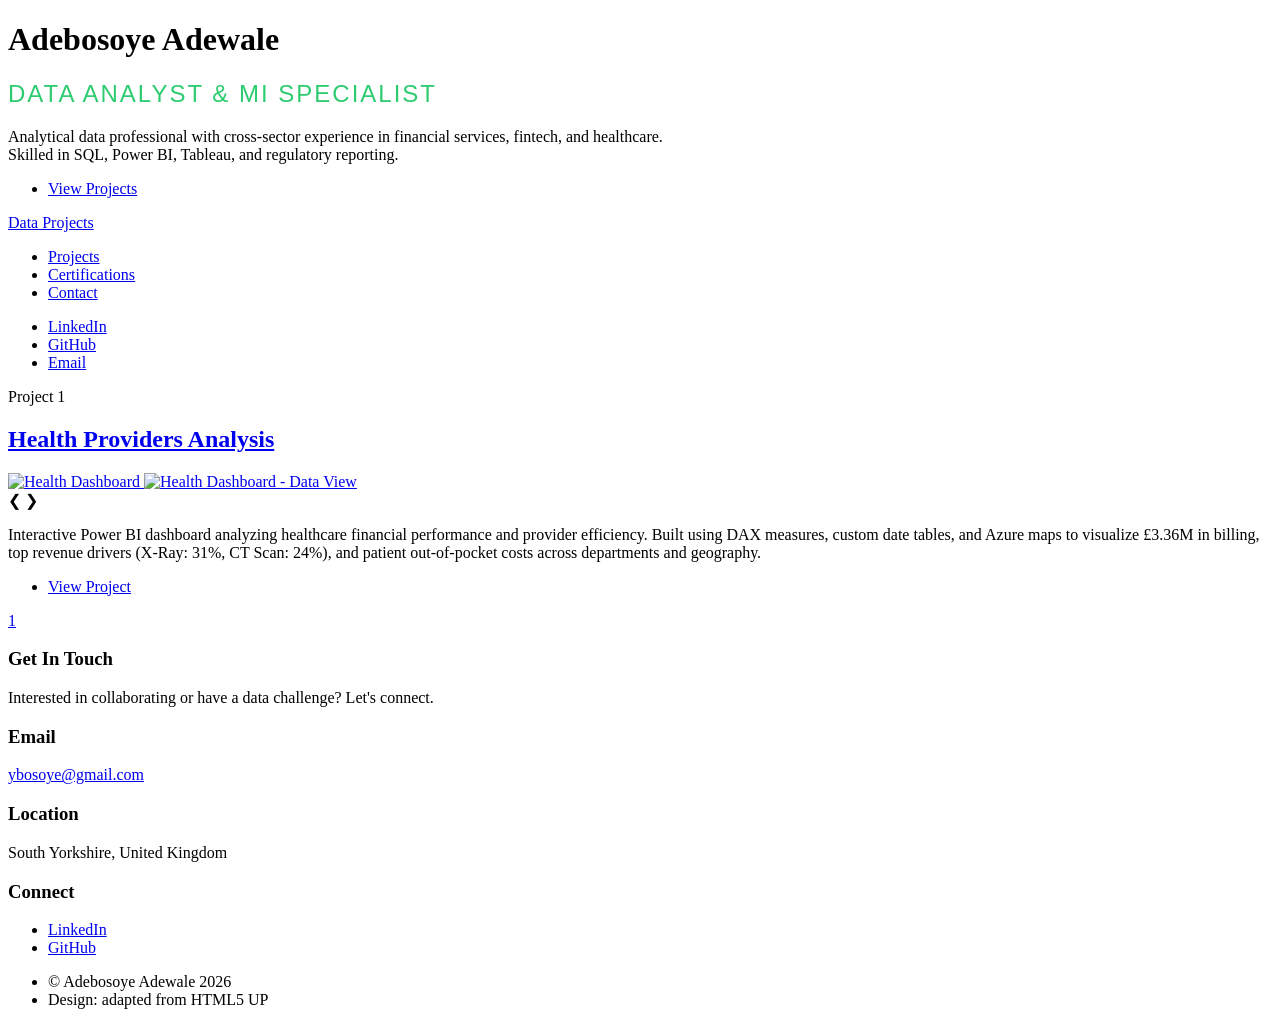
==== index.html @ 03e0f0ed "Update index.html" ====
<!DOCTYPE HTML>
<html lang="en">
<head>
    <title>Adebosoye Adewale | Data Analyst</title>
    <meta charset="utf-8" />
    <meta name="viewport" content="width=device-width, initial-scale=1, user-scalable=no" />
    <meta name="description" content="Data Analyst and MI Specialist portfolio" />
    <link rel="stylesheet" href="assets/css/main.css" />
    <noscript><link rel="stylesheet" href="assets/css/noscript.css" /></noscript>
    <link rel="icon" type="image/x-icon" href="images/favicon.ico">
</head>
<body class="is-preload">

    <!-- Wrapper -->
    <div id="wrapper" class="fade-in">

        <!-- Intro -->
        <div id="intro">
            <h1>Adebosoye Adewale</h1>
            <h2 style="font-family: 'Segoe UI', sans-serif; font-weight: 300; letter-spacing: 2px; color: #2ecc71; margin-top: 5px;">DATA ANALYST & MI SPECIALIST</h2>
            <p>Analytical data professional with cross-sector experience in financial services, fintech, and healthcare.<br> Skilled in SQL, Power BI, Tableau, and regulatory reporting.</p>
            <ul class="actions">
                <li><a href="#header" class="button icon solid solo fa-arrow-down scrolly">View Projects</a></li>
            </ul>
        </div>

        <!-- Header -->
        <header id="header">
            <a href="index.html" class="logo">Data Projects</a>
        </header>

        <!-- Nav -->
        <nav id="nav">
            <ul class="links">
                <li class="active"><a href="index.html">Projects</a></li>
                <li><a href="certifications.html">Certifications</a></li>
                <li><a href="contact.html">Contact</a></li>
            </ul>
            <ul class="icons">
                <li><a href="http://www.linkedin.com/in/adebosoye-adewale-372aa31b0" class="icon brands fa-linkedin"><span class="label">LinkedIn</span></a></li>
                <li><a href="https://github.com/Oluwaloniboss" class="icon brands fa-github"><span class="label">GitHub</span></a></li>
                <li><a href="mailto:ybosoye@gmail.com" class="icon solid fa-envelope"><span class="label">Email</span></a></li>
            </ul>
        </nav>

        <!-- Main -->
        <div id="main">

           
            <!-- Posts -->
            <section class="posts">
                <article>
                    <header>
                        <span class="date">Project 1</span>
                        <h2><a href="https://github.com/DevPepperspray/Health-Providers-Analysis/tree/main/Health%20Data%20Project">Health Providers Analysis</a></h2>
                    </header>
                    
                    <!-- Clickable carousel wrapper -->
                    <a href="https://github.com/DevPepperspray/Health-Providers-Analysis/tree/main/Health%20Data%20Project" class="image fit" style="display: block;">
                        <div class="carousel">
                            <div class="carousel-images">
                                <img src="https://github.com/Oluwaloniboss/Health-Providers-Data-Analysis/blob/main/Health%20Data%20Project/Images/Health%20Provider%20Dashboard.jpg?raw=true" alt="Health Dashboard" />
                                <img src="https://github.com/Oluwaloniboss/Health-Providers-Data-Analysis/blob/main/Health%20Data%20Project/Images/Date.jpg?raw=true" alt="Health Dashboard - Data View" />
                            </div>
                            <a class="carousel-prev" onclick="event.preventDefault(); event.stopPropagation();">&#10094;</a>
                            <a class="carousel-next" onclick="event.preventDefault(); event.stopPropagation();">&#10095;</a>
                        </div>
                    </a>
                    
                    <p>Interactive Power BI dashboard analyzing healthcare financial performance and provider efficiency. Built using DAX measures, custom date tables, and Azure maps to visualize £3.36M in billing, top revenue drivers (X‑Ray: 31%, CT Scan: 24%), and patient out-of-pocket costs across departments and geography.</p>
                    <ul class="actions special">
                        <li><a href="https://github.com/DevPepperspray/Health-Providers-Analysis/tree/main/Health%20Data%20Project" class="button">View Project</a></li>
                    </ul>
                </article>
                <!-- <article>
                    <header>
                        <span class="date">Project 2</span>
                        <h2><a href="#">DemoDemo</a></h2>
                    </header>
                    <a href="#" class="image fit"><img src="images/placeholder.jpg" alt="" /></a>
                    <p> demo<ul class="actions special">
                        <li><a href="#" class="button">View Project</a></li>
                    </ul>
                </article>
                <article>
                    <header>
                        <span class="date">Project 3</span>
                        <h2><a href="#">demo</a></h2>
                    </header>
                    <a href="#" class="image fit"><img src="images/placeholder.jpg" alt="" /></a>
                    <p>demo<ul class="actions special">
                        <li><a href="#" class="button">View Project</a></li>
                    </ul>
                </article> -->
            </section>

            <!-- Footer -->
            <footer>
                <div class="pagination">
                    <a href="#" class="page active">1</a>
                </div>
            </footer>

        </div>

        <!-- Footer -->
        <footer id="footer">
            <section>
                <h3>Get In Touch</h3>
                <p>Interested in collaborating or have a data challenge? Let's connect.</p>
            </section>
            <section class="split contact">
                <section>
                    <h3>Email</h3>
                    <p><a href="mailto:ybosoye@gmail.com">ybosoye@gmail.com</a></p>
                </section>
                <section>
                    <h3>Location</h3>
                    <p>South Yorkshire, United Kingdom</p>
                </section>
                <section>
                    <h3>Connect</h3>
                    <ul class="icons alt">
                        <li><a href="http://www.linkedin.com/in/adebosoye-adewale-372aa31b0" class="icon brands alt fa-linkedin"><span class="label">LinkedIn</span></a></li>
                        <li><a href="https://github.com/Oluwaloniboss" class="icon brands alt fa-github"><span class="label">GitHub</span></a></li>
                    </ul>
                </section>
            </section>
        </footer>

        <!-- Copyright -->
        <div id="copyright">
            <ul><li>&copy; Adebosoye Adewale 2026</li><li>Design: adapted from HTML5 UP</li></ul>
        </div>

    </div>

    <!-- Scripts -->
    <script src="assets/js/jquery.min.js"></script>
    <script src="assets/js/jquery.scrollex.min.js"></script>
    <script src="assets/js/jquery.scrolly.min.js"></script>
    <script src="assets/js/browser.min.js"></script>
    <script src="assets/js/breakpoints.min.js"></script>
    <script src="assets/js/util.js"></script>
    <script src="assets/js/main.js"></script>

</body>
</html>
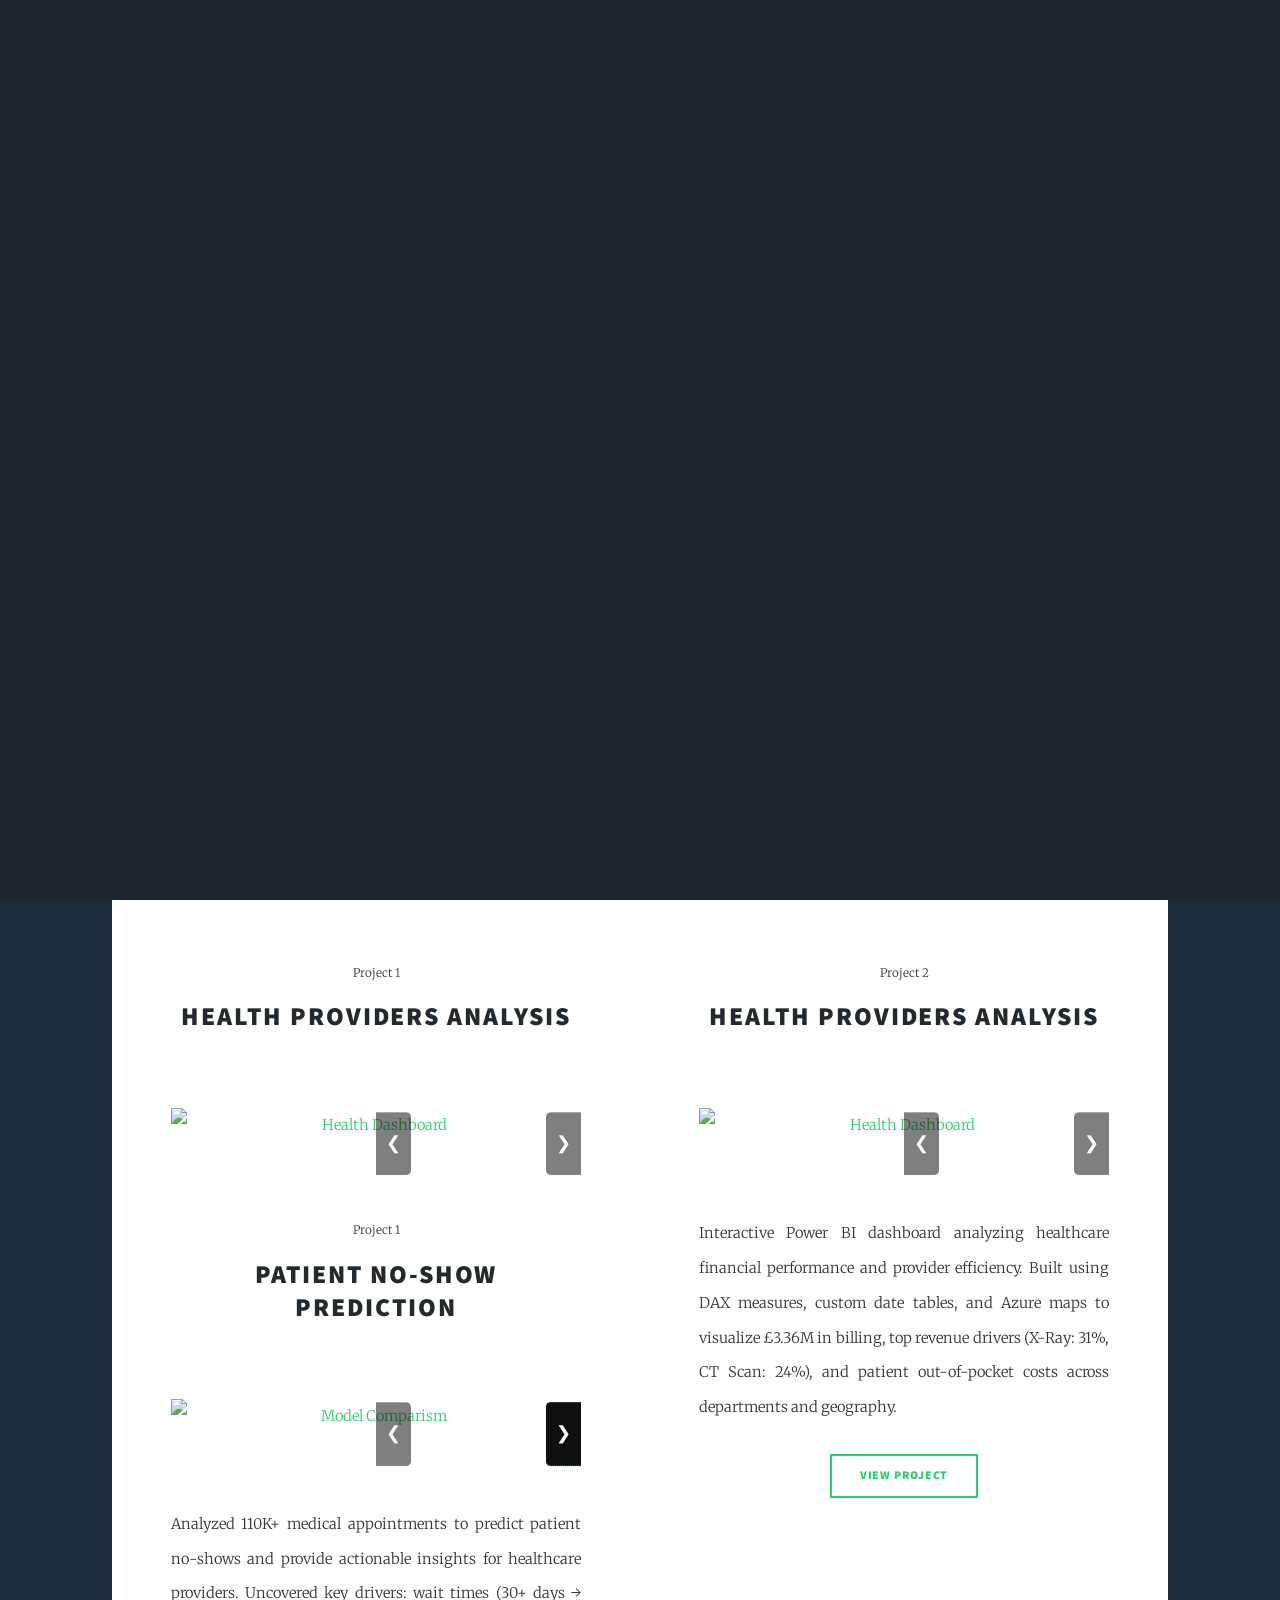
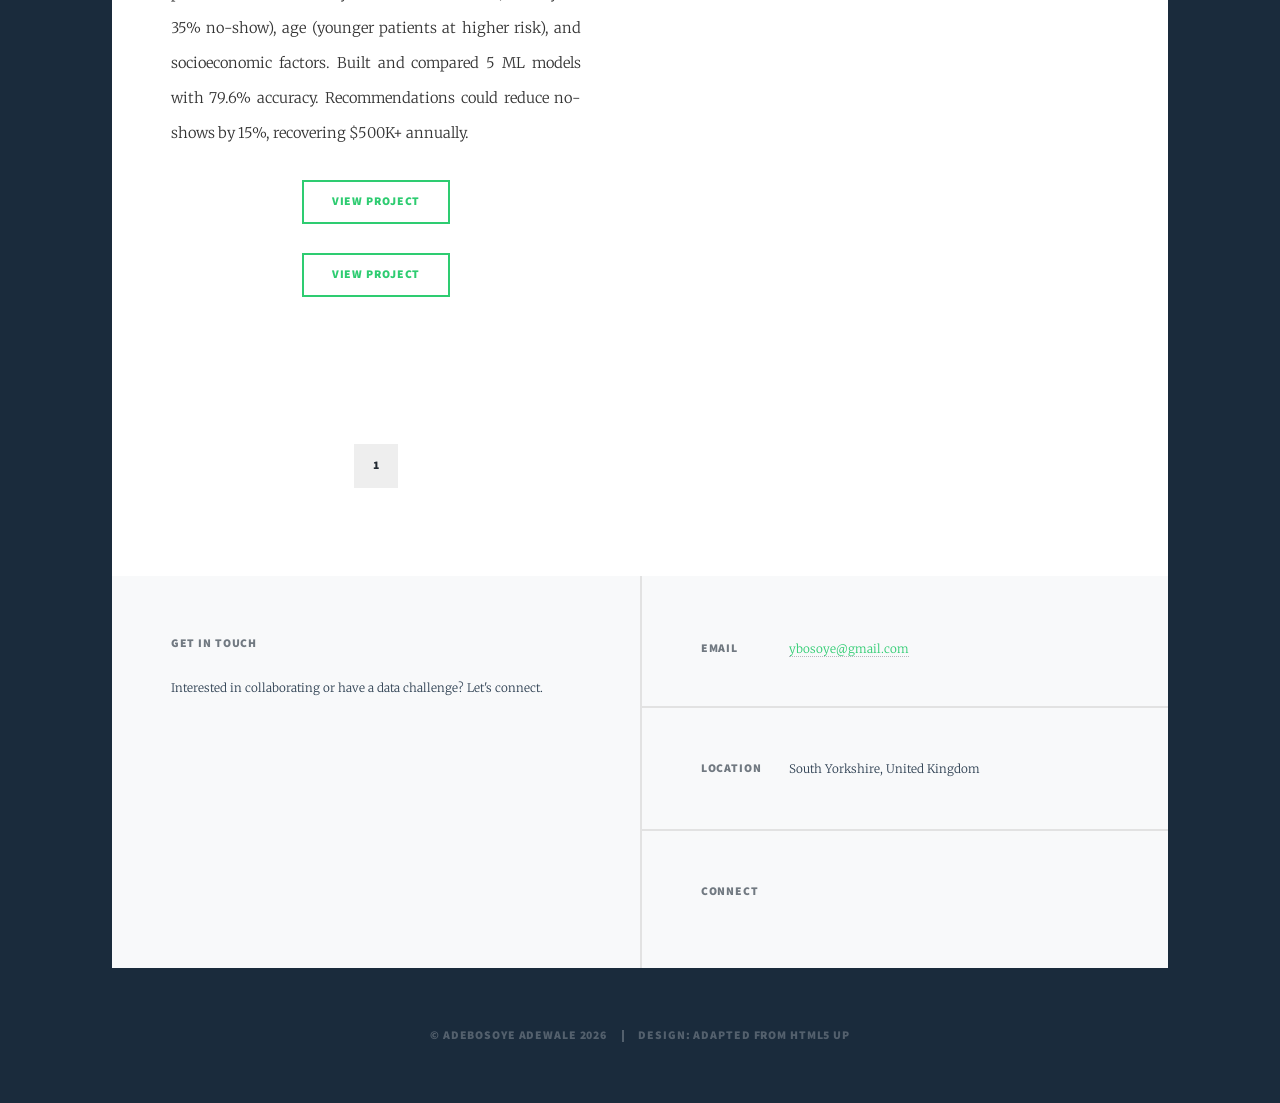
==== commit d3c2b0b1: "Update index.html" ====
--- a/index.html
+++ b/index.html
@@ -48,7 +48,7 @@
 
            
             <!-- Posts -->
-            <section class="posts">
+             <section class="posts">
                 <article>
                     <header>
                         <span class="date">Project 1</span>
@@ -59,17 +59,73 @@
                     <a href="https://github.com/DevPepperspray/Health-Providers-Analysis/tree/main/Health%20Data%20Project" class="image fit" style="display: block;">
                         <div class="carousel">
                             <div class="carousel-images">
-                                <img src="https://github.com/Oluwaloniboss/Health-Providers-Data-Analysis/blob/main/Health%20Data%20Project/Images/Health%20Provider%20Dashboard.jpg?raw=true" alt="Health Dashboard" />
-                                <img src="https://github.com/Oluwaloniboss/Health-Providers-Data-Analysis/blob/main/Health%20Data%20Project/Images/Date.jpg?raw=true" alt="Health Dashboard - Data View" />
+                                <img src="https://github.com/Oluwaloniboss/Oluwaloniboss.github.io/blob/main/Health%20Provider%20Dashboard.jpg?raw=true" alt="Health Dashboard" />
+                                <img src="https://github.com/Oluwaloniboss/Oluwaloniboss.github.io/blob/main/Date.jpg?raw=true" alt="Health Dashboard - Data View" />
                             </div>
                             <a class="carousel-prev" onclick="event.preventDefault(); event.stopPropagation();">&#10094;</a>
                             <a class="carousel-next" onclick="event.preventDefault(); event.stopPropagation();">&#10095;</a>
                         </div>
                     </a>
                     
+                    <p> <section class="posts">
+                <article>
+                    <header>
+                        <span class="date">Project 1</span>
+                        <h2><a href="https://github.com/Oluwaloniboss/Patient-No-Show-Prediction">Patient No-Show Prediction</a></h2>
+                    </header>
+                    
+                    <!-- Clickable carousel wrapper -->
+                    <a href="https://github.com/Oluwaloniboss/Patient-No-Show-Prediction" class="image fit" style="display: block;">
+                        <div class="carousel">
+                            <div class="carousel-images">
+                                <img src="https://github.com/Oluwaloniboss/Patient-No-Show-Prediction/blob/main/Images/Model%20Comparism.jpg?raw=true" alt="Model Comparism" />
+                                <img src="https://github.com/Oluwaloniboss/Patient-No-Show-Prediction/blob/main/Images/Grid.jpg?raw=true" alt="Exploratory Analysis" />
+                                <img src="https://github.com/Oluwaloniboss/Patient-No-Show-Prediction/blob/main/Images/Matrix.png?raw=true" alt="Heat Map Chart" />
+                                <img src="https://github.com/Oluwaloniboss/Patient-No-Show-Prediction/blob/main/Images/code.jpg?raw=true" alt="Python Code" />
+                                <img src="https://github.com/Oluwaloniboss/Patient-No-Show-Prediction/blob/main/Images/neighbourhood.png?raw=true" alt="Visualization" />
+                            </div>
+                            <a class="carousel-prev" onclick="event.preventDefault(); event.stopPropagation();">&#10094;</a>
+                            <a class="carousel-next" onclick="event.preventDefault(); event.stopPropagation();">&#10095;</a>
+                            <a class="carousel-next" onclick="event.preventDefault(); event.stopPropagation();">&#10095;</a>
+                            <a class="carousel-next" onclick="event.preventDefault(); event.stopPropagation();">&#10095;</a>
+                            <a class="carousel-next" onclick="event.preventDefault(); event.stopPropagation();">&#10095;</a>
+                            
+                        </div>
+                    </a>
+                    
+                    <p>Analyzed 110K+ medical appointments to predict patient no-shows and provide actionable insights for healthcare providers. Uncovered key drivers: wait times (30+ days → 35% no-show), age (younger patients at higher risk), and socioeconomic factors. Built and compared 5 ML models with 79.6% accuracy. Recommendations could reduce no-shows by 15%, recovering $500K+ annually.</p>
+                    <ul class="actions special">
+                        <li><a href="https://github.com/Oluwaloniboss/Patient-No-Show-Prediction/tree/main" class="button">View Project</a></li>
+                    </ul>
+                </article>
+                </p>
+                    <ul class="actions special">
+                        <li><a href="https://github.com/Oluwaloniboss/Patient-No-Show-Prediction/tree/main" class="button">View Project</a></li>
+                    </ul>
+                </article>
+                
+            <section class="posts">
+                <article>
+                    <header>
+                        <span class="date">Project 2</span>
+                        <h2><a href="">Health Providers Analysis</a></h2>
+                    </header>
+                    
+                    <!-- Clickable carousel wrapper -->
+                    <a href="https://github.com/Oluwaloniboss/Health-Providers-Data-Analysis" class="image fit" style="display: block;">
+                        <div class="carousel">
+                            <div class="carousel-images">
+                                <img src="https://github.com/Oluwaloniboss/Oluwaloniboss.github.io/blob/main/Health%20Provider%20Dashboard.jpg?raw=true" alt="Health Dashboard" />
+                                <img src="https://github.com/Oluwaloniboss/Oluwaloniboss.github.io/blob/main/Date.jpg?raw=true" alt="Health Dashboard - Data View" />
+                            </div>
+                            <a class="carousel-prev" onclick="event.preventDefault(); event.stopPropagation();">&#10094;</a>
+                            <a class="carousel-next" onclick="event.preventDefault(); event.stopPropagation();">&#10095;</a>
+                        </div>
+                    </a>
+                    
                     <p>Interactive Power BI dashboard analyzing healthcare financial performance and provider efficiency. Built using DAX measures, custom date tables, and Azure maps to visualize £3.36M in billing, top revenue drivers (X‑Ray: 31%, CT Scan: 24%), and patient out-of-pocket costs across departments and geography.</p>
                     <ul class="actions special">
-                        <li><a href="https://github.com/DevPepperspray/Health-Providers-Analysis/tree/main/Health%20Data%20Project" class="button">View Project</a></li>
+                        <li><a href="" class="button">View Project</a></li>
                     </ul>
                 </article>
                 <!-- <article>
--- a/assets/css/main.css
+++ b/assets/css/main.css
@@ -0,0 +1,4816 @@
+@import url(fontawesome-all.min.css);
+@import url("https://fonts.googleapis.com/css?family=Merriweather:300,700,300italic,700italic|Source+Sans+Pro:900");
+
+/*
+	Massively by HTML5 UP
+	html5up.net | @ajlkn
+	Free for personal and commercial use under the CCA 3.0 license (html5up.net/license)
+*/
+
+html, body, div, span, applet, object,
+iframe, h1, h2, h3, h4, h5, h6, p, blockquote,
+pre, a, abbr, acronym, address, big, cite,
+code, del, dfn, em, img, ins, kbd, q, s, samp,
+small, strike, strong, sub, sup, tt, var, b,
+u, i, center, dl, dt, dd, ol, ul, li, fieldset,
+form, label, legend, table, caption, tbody,
+tfoot, thead, tr, th, td, article, aside,
+canvas, details, embed, figure, figcaption,
+footer, header, hgroup, menu, nav, output, ruby,
+section, summary, time, mark, audio, video {
+	margin: 0;
+	padding: 0;
+	border: 0;
+	font-size: 100%;
+	font: inherit;
+	vertical-align: baseline;}
+
+article, aside, details, figcaption, figure,
+footer, header, hgroup, menu, nav, section {
+	display: block;}
+
+body {
+	line-height: 1;
+}
+
+ol, ul {
+	list-style: none;
+}
+
+blockquote, q {
+	quotes: none;
+}
+
+	blockquote:before, blockquote:after, q:before, q:after {
+		content: '';
+		content: none;
+	}
+
+table {
+	border-collapse: collapse;
+	border-spacing: 0;
+}
+
+body {
+	-webkit-text-size-adjust: none;
+}
+
+mark {
+	background-color: transparent;
+	color: inherit;
+}
+
+input::-moz-focus-inner {
+	border: 0;
+	padding: 0;
+}
+
+input, select, textarea {
+	-moz-appearance: none;
+	-webkit-appearance: none;
+	-ms-appearance: none;
+	appearance: none;
+}
+
+/* Basic */
+
+	@-ms-viewport {
+		width: device-width;
+	}
+
+	body {
+		-ms-overflow-style: scrollbar;
+	}
+
+	@media screen and (max-width: 480px) {
+
+		html, body {
+			min-width: 320px;
+		}
+
+	}
+
+	html {
+		box-sizing: border-box;
+	}
+
+	*, *:before, *:after {
+		box-sizing: inherit;
+	}
+
+	body {
+		background-color: #1e252d;
+	}
+
+		body.is-preload *, body.is-preload *:before, body.is-preload *:after {
+			-moz-animation: none !important;
+			-webkit-animation: none !important;
+			-ms-animation: none !important;
+			animation: none !important;
+			-moz-transition: none !important;
+			-webkit-transition: none !important;
+			-ms-transition: none !important;
+			transition: none !important;
+		}
+
+/* Type */
+
+	html {
+		font-size: 16pt;
+	}
+
+		@media screen and (max-width: 1680px) {
+
+			html {
+				font-size: 12pt;
+			}
+
+		}
+
+		@media screen and (max-width: 1280px) {
+
+			html {
+				font-size: 11pt;
+			}
+
+		}
+
+		@media screen and (max-width: 360px) {
+
+			html {
+				font-size: 10pt;
+			}
+
+		}
+
+	body {
+		color: #212931;
+	}
+
+	body, input, select, textarea {
+		font-family: "Merriweather", Georgia, serif;
+		font-weight: 300;
+		font-size: 1rem;
+		line-height: 2.375;
+	}
+
+	a {
+		-moz-transition: color 0.2s ease-in-out, background-color 0.2s ease-in-out, border-color 0.2s ease-in-out, box-shadow 0.2s ease-in-out;
+		-webkit-transition: color 0.2s ease-in-out, background-color 0.2s ease-in-out, border-color 0.2s ease-in-out, box-shadow 0.2s ease-in-out;
+		-ms-transition: color 0.2s ease-in-out, background-color 0.2s ease-in-out, border-color 0.2s ease-in-out, box-shadow 0.2s ease-in-out;
+		transition: color 0.2s ease-in-out, background-color 0.2s ease-in-out, border-color 0.2s ease-in-out, box-shadow 0.2s ease-in-out;
+		border-bottom: dotted 1px;
+		text-decoration: none;
+	}
+
+		a:hover {
+			border-bottom-color: transparent;
+		}
+
+	strong, b {
+		font-weight: 600;
+	}
+
+	em, i {
+		font-style: italic;
+	}
+
+	p {
+		text-align: justify;
+		margin: 0 0 2rem 0;
+	}
+
+	h1, h2, h3, h4, h5, h6 {
+		font-family: "Source Sans Pro", Helvetica, sans-serif;
+		font-weight: 900;
+		line-height: 1.5;
+		letter-spacing: 0.075em;
+		text-transform: uppercase;
+		margin: 0 0 1rem 0;
+	}
+
+		h1 a, h2 a, h3 a, h4 a, h5 a, h6 a {
+			border-bottom: 0;
+			color: inherit;
+			text-decoration: none;
+		}
+
+	h1 {
+		font-size: 4rem;
+		line-height: 1.1;
+		margin: 0 0 2rem 0;
+	}
+
+	h2 {
+		font-size: 1.75rem;
+		line-height: 1.3;
+		margin: 0 0 1.5rem 0;
+	}
+
+	h3 {
+		font-size: 1.25rem;
+		margin: 0 0 1.5rem 0;
+	}
+
+	h4 {
+		font-size: 1rem;
+	}
+
+	h5 {
+		font-size: 0.9rem;
+	}
+
+	h6 {
+		font-size: 0.8rem;
+	}
+
+	sub {
+		font-size: 0.8rem;
+		position: relative;
+		top: 0.5rem;
+	}
+
+	sup {
+		font-size: 0.8rem;
+		position: relative;
+		top: -0.5rem;
+	}
+
+	blockquote {
+		border-left: solid 4px;
+		font-style: italic;
+		margin: 0 0 2rem 0;
+		padding: 0.5rem 0 0.5rem 2rem;
+	}
+
+	code {
+		border: solid 2px;
+		font-family: "Courier New", monospace;
+		font-size: 0.9rem;
+		margin: 0 0.25rem;
+		padding: 0.25rem 0.65rem;
+	}
+
+	pre {
+		-webkit-overflow-scrolling: touch;
+		font-family: "Courier New", monospace;
+		font-size: 0.9rem;
+		margin: 0 0 2rem 0;
+	}
+
+		pre code {
+			display: block;
+			line-height: 1.75;
+			padding: 1rem 1.5rem;
+			overflow-x: auto;
+		}
+
+	hr {
+		border: 0;
+		border-bottom: solid 2px;
+		margin: 3rem 0;
+	}
+
+		hr.major {
+			margin: 5rem 0;
+		}
+
+	.align-left {
+		text-align: left;
+	}
+
+	.align-center {
+		text-align: center;
+	}
+
+	.align-right {
+		text-align: right;
+	}
+
+	input, select, textarea {
+		color: #212931;
+	}
+
+	a {
+		color: #212931;
+		border-bottom-color: rgba(33, 41, 49, 0.5);
+	}
+
+		a:hover {
+			border-bottom-color: transparent;
+			color: #18bfef !important;
+		}
+
+	strong, b {
+		color: #212931;
+	}
+
+	h1, h2, h3, h4, h5, h6 {
+		color: #212931;
+	}
+
+	blockquote {
+		border-left-color: #eeeeee;
+	}
+
+	code {
+		background: rgba(220, 220, 220, 0.25);
+		border-color: #eeeeee;
+	}
+
+	hr {
+		border-bottom-color: #eeeeee;
+	}
+
+/* Row */
+
+	.row {
+		display: flex;
+		flex-wrap: wrap;
+		box-sizing: border-box;
+		align-items: stretch;
+	}
+
+		.row > * {
+			box-sizing: border-box;
+		}
+
+		.row.gtr-uniform > * > :last-child {
+			margin-bottom: 0;
+		}
+
+		.row.aln-left {
+			justify-content: flex-start;
+		}
+
+		.row.aln-center {
+			justify-content: center;
+		}
+
+		.row.aln-right {
+			justify-content: flex-end;
+		}
+
+		.row.aln-top {
+			align-items: flex-start;
+		}
+
+		.row.aln-middle {
+			align-items: center;
+		}
+
+		.row.aln-bottom {
+			align-items: flex-end;
+		}
+
+		.row > .imp {
+			order: -1;
+		}
+
+		.row > .col-1 {
+			width: 8.33333%;
+		}
+
+		.row > .off-1 {
+			margin-left: 8.33333%;
+		}
+
+		.row > .col-2 {
+			width: 16.66667%;
+		}
+
+		.row > .off-2 {
+			margin-left: 16.66667%;
+		}
+
+		.row > .col-3 {
+			width: 25%;
+		}
+
+		.row > .off-3 {
+			margin-left: 25%;
+		}
+
+		.row > .col-4 {
+			width: 33.33333%;
+		}
+
+		.row > .off-4 {
+			margin-left: 33.33333%;
+		}
+
+		.row > .col-5 {
+			width: 41.66667%;
+		}
+
+		.row > .off-5 {
+			margin-left: 41.66667%;
+		}
+
+		.row > .col-6 {
+			width: 50%;
+		}
+
+		.row > .off-6 {
+			margin-left: 50%;
+		}
+
+		.row > .col-7 {
+			width: 58.33333%;
+		}
+
+		.row > .off-7 {
+			margin-left: 58.33333%;
+		}
+
+		.row > .col-8 {
+			width: 66.66667%;
+		}
+
+		.row > .off-8 {
+			margin-left: 66.66667%;
+		}
+
+		.row > .col-9 {
+			width: 75%;
+		}
+
+		.row > .off-9 {
+			margin-left: 75%;
+		}
+
+		.row > .col-10 {
+			width: 83.33333%;
+		}
+
+		.row > .off-10 {
+			margin-left: 83.33333%;
+		}
+
+		.row > .col-11 {
+			width: 91.66667%;
+		}
+
+		.row > .off-11 {
+			margin-left: 91.66667%;
+		}
+
+		.row > .col-12 {
+			width: 100%;
+		}
+
+		.row > .off-12 {
+			margin-left: 100%;
+		}
+
+		.row.gtr-0 {
+			margin-top: 0;
+			margin-left: 0rem;
+		}
+
+			.row.gtr-0 > * {
+				padding: 0 0 0 0rem;
+			}
+
+			.row.gtr-0.gtr-uniform {
+				margin-top: 0rem;
+			}
+
+				.row.gtr-0.gtr-uniform > * {
+					padding-top: 0rem;
+				}
+
+		.row.gtr-25 {
+			margin-top: 0;
+			margin-left: -0.375rem;
+		}
+
+			.row.gtr-25 > * {
+				padding: 0 0 0 0.375rem;
+			}
+
+			.row.gtr-25.gtr-uniform {
+				margin-top: -0.375rem;
+			}
+
+				.row.gtr-25.gtr-uniform > * {
+					padding-top: 0.375rem;
+				}
+
+		.row.gtr-50 {
+			margin-top: 0;
+			margin-left: -0.75rem;
+		}
+
+			.row.gtr-50 > * {
+				padding: 0 0 0 0.75rem;
+			}
+
+			.row.gtr-50.gtr-uniform {
+				margin-top: -0.75rem;
+			}
+
+				.row.gtr-50.gtr-uniform > * {
+					padding-top: 0.75rem;
+				}
+
+		.row {
+			margin-top: 0;
+			margin-left: -1.5rem;
+		}
+
+			.row > * {
+				padding: 0 0 0 1.5rem;
+			}
+
+			.row.gtr-uniform {
+				margin-top: -1.5rem;
+			}
+
+				.row.gtr-uniform > * {
+					padding-top: 1.5rem;
+				}
+
+		.row.gtr-150 {
+			margin-top: 0;
+			margin-left: -2.25rem;
+		}
+
+			.row.gtr-150 > * {
+				padding: 0 0 0 2.25rem;
+			}
+
+			.row.gtr-150.gtr-uniform {
+				margin-top: -2.25rem;
+			}
+
+				.row.gtr-150.gtr-uniform > * {
+					padding-top: 2.25rem;
+				}
+
+		.row.gtr-200 {
+			margin-top: 0;
+			margin-left: -3rem;
+		}
+
+			.row.gtr-200 > * {
+				padding: 0 0 0 3rem;
+			}
+
+			.row.gtr-200.gtr-uniform {
+				margin-top: -3rem;
+			}
+
+				.row.gtr-200.gtr-uniform > * {
+					padding-top: 3rem;
+				}
+
+		@media screen and (max-width: 1680px) {
+
+			.row {
+				display: flex;
+				flex-wrap: wrap;
+				box-sizing: border-box;
+				align-items: stretch;
+			}
+
+				.row > * {
+					box-sizing: border-box;
+				}
+
+				.row.gtr-uniform > * > :last-child {
+					margin-bottom: 0;
+				}
+
+				.row.aln-left {
+					justify-content: flex-start;
+				}
+
+				.row.aln-center {
+					justify-content: center;
+				}
+
+				.row.aln-right {
+					justify-content: flex-end;
+				}
+
+				.row.aln-top {
+					align-items: flex-start;
+				}
+
+				.row.aln-middle {
+					align-items: center;
+				}
+
+				.row.aln-bottom {
+					align-items: flex-end;
+				}
+
+				.row > .imp-xlarge {
+					order: -1;
+				}
+
+				.row > .col-1-xlarge {
+					width: 8.33333%;
+				}
+
+				.row > .off-1-xlarge {
+					margin-left: 8.33333%;
+				}
+
+				.row > .col-2-xlarge {
+					width: 16.66667%;
+				}
+
+				.row > .off-2-xlarge {
+					margin-left: 16.66667%;
+				}
+
+				.row > .col-3-xlarge {
+					width: 25%;
+				}
+
+				.row > .off-3-xlarge {
+					margin-left: 25%;
+				}
+
+				.row > .col-4-xlarge {
+					width: 33.33333%;
+				}
+
+				.row > .off-4-xlarge {
+					margin-left: 33.33333%;
+				}
+
+				.row > .col-5-xlarge {
+					width: 41.66667%;
+				}
+
+				.row > .off-5-xlarge {
+					margin-left: 41.66667%;
+				}
+
+				.row > .col-6-xlarge {
+					width: 50%;
+				}
+
+				.row > .off-6-xlarge {
+					margin-left: 50%;
+				}
+
+				.row > .col-7-xlarge {
+					width: 58.33333%;
+				}
+
+				.row > .off-7-xlarge {
+					margin-left: 58.33333%;
+				}
+
+				.row > .col-8-xlarge {
+					width: 66.66667%;
+				}
+
+				.row > .off-8-xlarge {
+					margin-left: 66.66667%;
+				}
+
+				.row > .col-9-xlarge {
+					width: 75%;
+				}
+
+				.row > .off-9-xlarge {
+					margin-left: 75%;
+				}
+
+				.row > .col-10-xlarge {
+					width: 83.33333%;
+				}
+
+				.row > .off-10-xlarge {
+					margin-left: 83.33333%;
+				}
+
+				.row > .col-11-xlarge {
+					width: 91.66667%;
+				}
+
+				.row > .off-11-xlarge {
+					margin-left: 91.66667%;
+				}
+
+				.row > .col-12-xlarge {
+					width: 100%;
+				}
+
+				.row > .off-12-xlarge {
+					margin-left: 100%;
+				}
+
+				.row.gtr-0 {
+					margin-top: 0;
+					margin-left: 0rem;
+				}
+
+					.row.gtr-0 > * {
+						padding: 0 0 0 0rem;
+					}
+
+					.row.gtr-0.gtr-uniform {
+						margin-top: 0rem;
+					}
+
+						.row.gtr-0.gtr-uniform > * {
+							padding-top: 0rem;
+						}
+
+				.row.gtr-25 {
+					margin-top: 0;
+					margin-left: -0.375rem;
+				}
+
+					.row.gtr-25 > * {
+						padding: 0 0 0 0.375rem;
+					}
+
+					.row.gtr-25.gtr-uniform {
+						margin-top: -0.375rem;
+					}
+
+						.row.gtr-25.gtr-uniform > * {
+							padding-top: 0.375rem;
+						}
+
+				.row.gtr-50 {
+					margin-top: 0;
+					margin-left: -0.75rem;
+				}
+
+					.row.gtr-50 > * {
+						padding: 0 0 0 0.75rem;
+					}
+
+					.row.gtr-50.gtr-uniform {
+						margin-top: -0.75rem;
+					}
+
+						.row.gtr-50.gtr-uniform > * {
+							padding-top: 0.75rem;
+						}
+
+				.row {
+					margin-top: 0;
+					margin-left: -1.5rem;
+				}
+
+					.row > * {
+						padding: 0 0 0 1.5rem;
+					}
+
+					.row.gtr-uniform {
+						margin-top: -1.5rem;
+					}
+
+						.row.gtr-uniform > * {
+							padding-top: 1.5rem;
+						}
+
+				.row.gtr-150 {
+					margin-top: 0;
+					margin-left: -2.25rem;
+				}
+
+					.row.gtr-150 > * {
+						padding: 0 0 0 2.25rem;
+					}
+
+					.row.gtr-150.gtr-uniform {
+						margin-top: -2.25rem;
+					}
+
+						.row.gtr-150.gtr-uniform > * {
+							padding-top: 2.25rem;
+						}
+
+				.row.gtr-200 {
+					margin-top: 0;
+					margin-left: -3rem;
+				}
+
+					.row.gtr-200 > * {
+						padding: 0 0 0 3rem;
+					}
+
+					.row.gtr-200.gtr-uniform {
+						margin-top: -3rem;
+					}
+
+						.row.gtr-200.gtr-uniform > * {
+							padding-top: 3rem;
+						}
+
+		}
+
+		@media screen and (max-width: 1280px) {
+
+			.row {
+				display: flex;
+				flex-wrap: wrap;
+				box-sizing: border-box;
+				align-items: stretch;
+			}
+
+				.row > * {
+					box-sizing: border-box;
+				}
+
+				.row.gtr-uniform > * > :last-child {
+					margin-bottom: 0;
+				}
+
+				.row.aln-left {
+					justify-content: flex-start;
+				}
+
+				.row.aln-center {
+					justify-content: center;
+				}
+
+				.row.aln-right {
+					justify-content: flex-end;
+				}
+
+				.row.aln-top {
+					align-items: flex-start;
+				}
+
+				.row.aln-middle {
+					align-items: center;
+				}
+
+				.row.aln-bottom {
+					align-items: flex-end;
+				}
+
+				.row > .imp-large {
+					order: -1;
+				}
+
+				.row > .col-1-large {
+					width: 8.33333%;
+				}
+
+				.row > .off-1-large {
+					margin-left: 8.33333%;
+				}
+
+				.row > .col-2-large {
+					width: 16.66667%;
+				}
+
+				.row > .off-2-large {
+					margin-left: 16.66667%;
+				}
+
+				.row > .col-3-large {
+					width: 25%;
+				}
+
+				.row > .off-3-large {
+					margin-left: 25%;
+				}
+
+				.row > .col-4-large {
+					width: 33.33333%;
+				}
+
+				.row > .off-4-large {
+					margin-left: 33.33333%;
+				}
+
+				.row > .col-5-large {
+					width: 41.66667%;
+				}
+
+				.row > .off-5-large {
+					margin-left: 41.66667%;
+				}
+
+				.row > .col-6-large {
+					width: 50%;
+				}
+
+				.row > .off-6-large {
+					margin-left: 50%;
+				}
+
+				.row > .col-7-large {
+					width: 58.33333%;
+				}
+
+				.row > .off-7-large {
+					margin-left: 58.33333%;
+				}
+
+				.row > .col-8-large {
+					width: 66.66667%;
+				}
+
+				.row > .off-8-large {
+					margin-left: 66.66667%;
+				}
+
+				.row > .col-9-large {
+					width: 75%;
+				}
+
+				.row > .off-9-large {
+					margin-left: 75%;
+				}
+
+				.row > .col-10-large {
+					width: 83.33333%;
+				}
+
+				.row > .off-10-large {
+					margin-left: 83.33333%;
+				}
+
+				.row > .col-11-large {
+					width: 91.66667%;
+				}
+
+				.row > .off-11-large {
+					margin-left: 91.66667%;
+				}
+
+				.row > .col-12-large {
+					width: 100%;
+				}
+
+				.row > .off-12-large {
+					margin-left: 100%;
+				}
+
+				.row.gtr-0 {
+					margin-top: 0;
+					margin-left: 0rem;
+				}
+
+					.row.gtr-0 > * {
+						padding: 0 0 0 0rem;
+					}
+
+					.row.gtr-0.gtr-uniform {
+						margin-top: 0rem;
+					}
+
+						.row.gtr-0.gtr-uniform > * {
+							padding-top: 0rem;
+						}
+
+				.row.gtr-25 {
+					margin-top: 0;
+					margin-left: -0.375rem;
+				}
+
+					.row.gtr-25 > * {
+						padding: 0 0 0 0.375rem;
+					}
+
+					.row.gtr-25.gtr-uniform {
+						margin-top: -0.375rem;
+					}
+
+						.row.gtr-25.gtr-uniform > * {
+							padding-top: 0.375rem;
+						}
+
+				.row.gtr-50 {
+					margin-top: 0;
+					margin-left: -0.75rem;
+				}
+
+					.row.gtr-50 > * {
+						padding: 0 0 0 0.75rem;
+					}
+
+					.row.gtr-50.gtr-uniform {
+						margin-top: -0.75rem;
+					}
+
+						.row.gtr-50.gtr-uniform > * {
+							padding-top: 0.75rem;
+						}
+
+				.row {
+					margin-top: 0;
+					margin-left: -1.5rem;
+				}
+
+					.row > * {
+						padding: 0 0 0 1.5rem;
+					}
+
+					.row.gtr-uniform {
+						margin-top: -1.5rem;
+					}
+
+						.row.gtr-uniform > * {
+							padding-top: 1.5rem;
+						}
+
+				.row.gtr-150 {
+					margin-top: 0;
+					margin-left: -2.25rem;
+				}
+
+					.row.gtr-150 > * {
+						padding: 0 0 0 2.25rem;
+					}
+
+					.row.gtr-150.gtr-uniform {
+						margin-top: -2.25rem;
+					}
+
+						.row.gtr-150.gtr-uniform > * {
+							padding-top: 2.25rem;
+						}
+
+				.row.gtr-200 {
+					margin-top: 0;
+					margin-left: -3rem;
+				}
+
+					.row.gtr-200 > * {
+						padding: 0 0 0 3rem;
+					}
+
+					.row.gtr-200.gtr-uniform {
+						margin-top: -3rem;
+					}
+
+						.row.gtr-200.gtr-uniform > * {
+							padding-top: 3rem;
+						}
+
+		}
+
+		@media screen and (max-width: 980px) {
+
+			.row {
+				display: flex;
+				flex-wrap: wrap;
+				box-sizing: border-box;
+				align-items: stretch;
+			}
+
+				.row > * {
+					box-sizing: border-box;
+				}
+
+				.row.gtr-uniform > * > :last-child {
+					margin-bottom: 0;
+				}
+
+				.row.aln-left {
+					justify-content: flex-start;
+				}
+
+				.row.aln-center {
+					justify-content: center;
+				}
+
+				.row.aln-right {
+					justify-content: flex-end;
+				}
+
+				.row.aln-top {
+					align-items: flex-start;
+				}
+
+				.row.aln-middle {
+					align-items: center;
+				}
+
+				.row.aln-bottom {
+					align-items: flex-end;
+				}
+
+				.row > .imp-medium {
+					order: -1;
+				}
+
+				.row > .col-1-medium {
+					width: 8.33333%;
+				}
+
+				.row > .off-1-medium {
+					margin-left: 8.33333%;
+				}
+
+				.row > .col-2-medium {
+					width: 16.66667%;
+				}
+
+				.row > .off-2-medium {
+					margin-left: 16.66667%;
+				}
+
+				.row > .col-3-medium {
+					width: 25%;
+				}
+
+				.row > .off-3-medium {
+					margin-left: 25%;
+				}
+
+				.row > .col-4-medium {
+					width: 33.33333%;
+				}
+
+				.row > .off-4-medium {
+					margin-left: 33.33333%;
+				}
+
+				.row > .col-5-medium {
+					width: 41.66667%;
+				}
+
+				.row > .off-5-medium {
+					margin-left: 41.66667%;
+				}
+
+				.row > .col-6-medium {
+					width: 50%;
+				}
+
+				.row > .off-6-medium {
+					margin-left: 50%;
+				}
+
+				.row > .col-7-medium {
+					width: 58.33333%;
+				}
+
+				.row > .off-7-medium {
+					margin-left: 58.33333%;
+				}
+
+				.row > .col-8-medium {
+					width: 66.66667%;
+				}
+
+				.row > .off-8-medium {
+					margin-left: 66.66667%;
+				}
+
+				.row > .col-9-medium {
+					width: 75%;
+				}
+
+				.row > .off-9-medium {
+					margin-left: 75%;
+				}
+
+				.row > .col-10-medium {
+					width: 83.33333%;
+				}
+
+				.row > .off-10-medium {
+					margin-left: 83.33333%;
+				}
+
+				.row > .col-11-medium {
+					width: 91.66667%;
+				}
+
+				.row > .off-11-medium {
+					margin-left: 91.66667%;
+				}
+
+				.row > .col-12-medium {
+					width: 100%;
+				}
+
+				.row > .off-12-medium {
+					margin-left: 100%;
+				}
+
+				.row.gtr-0 {
+					margin-top: 0;
+					margin-left: 0rem;
+				}
+
+					.row.gtr-0 > * {
+						padding: 0 0 0 0rem;
+					}
+
+					.row.gtr-0.gtr-uniform {
+						margin-top: 0rem;
+					}
+
+						.row.gtr-0.gtr-uniform > * {
+							padding-top: 0rem;
+						}
+
+				.row.gtr-25 {
+					margin-top: 0;
+					margin-left: -0.375rem;
+				}
+
+					.row.gtr-25 > * {
+						padding: 0 0 0 0.375rem;
+					}
+
+					.row.gtr-25.gtr-uniform {
+						margin-top: -0.375rem;
+					}
+
+						.row.gtr-25.gtr-uniform > * {
+							padding-top: 0.375rem;
+						}
+
+				.row.gtr-50 {
+					margin-top: 0;
+					margin-left: -0.75rem;
+				}
+
+					.row.gtr-50 > * {
+						padding: 0 0 0 0.75rem;
+					}
+
+					.row.gtr-50.gtr-uniform {
+						margin-top: -0.75rem;
+					}
+
+						.row.gtr-50.gtr-uniform > * {
+							padding-top: 0.75rem;
+						}
+
+				.row {
+					margin-top: 0;
+					margin-left: -1.5rem;
+				}
+
+					.row > * {
+						padding: 0 0 0 1.5rem;
+					}
+
+					.row.gtr-uniform {
+						margin-top: -1.5rem;
+					}
+
+						.row.gtr-uniform > * {
+							padding-top: 1.5rem;
+						}
+
+				.row.gtr-150 {
+					margin-top: 0;
+					margin-left: -2.25rem;
+				}
+
+					.row.gtr-150 > * {
+						padding: 0 0 0 2.25rem;
+					}
+
+					.row.gtr-150.gtr-uniform {
+						margin-top: -2.25rem;
+					}
+
+						.row.gtr-150.gtr-uniform > * {
+							padding-top: 2.25rem;
+						}
+
+				.row.gtr-200 {
+					margin-top: 0;
+					margin-left: -3rem;
+				}
+
+					.row.gtr-200 > * {
+						padding: 0 0 0 3rem;
+					}
+
+					.row.gtr-200.gtr-uniform {
+						margin-top: -3rem;
+					}
+
+						.row.gtr-200.gtr-uniform > * {
+							padding-top: 3rem;
+						}
+
+		}
+
+		@media screen and (max-width: 736px) {
+
+			.row {
+				display: flex;
+				flex-wrap: wrap;
+				box-sizing: border-box;
+				align-items: stretch;
+			}
+
+				.row > * {
+					box-sizing: border-box;
+				}
+
+				.row.gtr-uniform > * > :last-child {
+					margin-bottom: 0;
+				}
+
+				.row.aln-left {
+					justify-content: flex-start;
+				}
+
+				.row.aln-center {
+					justify-content: center;
+				}
+
+				.row.aln-right {
+					justify-content: flex-end;
+				}
+
+				.row.aln-top {
+					align-items: flex-start;
+				}
+
+				.row.aln-middle {
+					align-items: center;
+				}
+
+				.row.aln-bottom {
+					align-items: flex-end;
+				}
+
+				.row > .imp-small {
+					order: -1;
+				}
+
+				.row > .col-1-small {
+					width: 8.33333%;
+				}
+
+				.row > .off-1-small {
+					margin-left: 8.33333%;
+				}
+
+				.row > .col-2-small {
+					width: 16.66667%;
+				}
+
+				.row > .off-2-small {
+					margin-left: 16.66667%;
+				}
+
+				.row > .col-3-small {
+					width: 25%;
+				}
+
+				.row > .off-3-small {
+					margin-left: 25%;
+				}
+
+				.row > .col-4-small {
+					width: 33.33333%;
+				}
+
+				.row > .off-4-small {
+					margin-left: 33.33333%;
+				}
+
+				.row > .col-5-small {
+					width: 41.66667%;
+				}
+
+				.row > .off-5-small {
+					margin-left: 41.66667%;
+				}
+
+				.row > .col-6-small {
+					width: 50%;
+				}
+
+				.row > .off-6-small {
+					margin-left: 50%;
+				}
+
+				.row > .col-7-small {
+					width: 58.33333%;
+				}
+
+				.row > .off-7-small {
+					margin-left: 58.33333%;
+				}
+
+				.row > .col-8-small {
+					width: 66.66667%;
+				}
+
+				.row > .off-8-small {
+					margin-left: 66.66667%;
+				}
+
+				.row > .col-9-small {
+					width: 75%;
+				}
+
+				.row > .off-9-small {
+					margin-left: 75%;
+				}
+
+				.row > .col-10-small {
+					width: 83.33333%;
+				}
+
+				.row > .off-10-small {
+					margin-left: 83.33333%;
+				}
+
+				.row > .col-11-small {
+					width: 91.66667%;
+				}
+
+				.row > .off-11-small {
+					margin-left: 91.66667%;
+				}
+
+				.row > .col-12-small {
+					width: 100%;
+				}
+
+				.row > .off-12-small {
+					margin-left: 100%;
+				}
+
+				.row.gtr-0 {
+					margin-top: 0;
+					margin-left: 0rem;
+				}
+
+					.row.gtr-0 > * {
+						padding: 0 0 0 0rem;
+					}
+
+					.row.gtr-0.gtr-uniform {
+						margin-top: 0rem;
+					}
+
+						.row.gtr-0.gtr-uniform > * {
+							padding-top: 0rem;
+						}
+
+				.row.gtr-25 {
+					margin-top: 0;
+					margin-left: -0.375rem;
+				}
+
+					.row.gtr-25 > * {
+						padding: 0 0 0 0.375rem;
+					}
+
+					.row.gtr-25.gtr-uniform {
+						margin-top: -0.375rem;
+					}
+
+						.row.gtr-25.gtr-uniform > * {
+							padding-top: 0.375rem;
+						}
+
+				.row.gtr-50 {
+					margin-top: 0;
+					margin-left: -0.75rem;
+				}
+
+					.row.gtr-50 > * {
+						padding: 0 0 0 0.75rem;
+					}
+
+					.row.gtr-50.gtr-uniform {
+						margin-top: -0.75rem;
+					}
+
+						.row.gtr-50.gtr-uniform > * {
+							padding-top: 0.75rem;
+						}
+
+				.row {
+					margin-top: 0;
+					margin-left: -1.5rem;
+				}
+
+					.row > * {
+						padding: 0 0 0 1.5rem;
+					}
+
+					.row.gtr-uniform {
+						margin-top: -1.5rem;
+					}
+
+						.row.gtr-uniform > * {
+							padding-top: 1.5rem;
+						}
+
+				.row.gtr-150 {
+					margin-top: 0;
+					margin-left: -2.25rem;
+				}
+
+					.row.gtr-150 > * {
+						padding: 0 0 0 2.25rem;
+					}
+
+					.row.gtr-150.gtr-uniform {
+						margin-top: -2.25rem;
+					}
+
+						.row.gtr-150.gtr-uniform > * {
+							padding-top: 2.25rem;
+						}
+
+				.row.gtr-200 {
+					margin-top: 0;
+					margin-left: -3rem;
+				}
+
+					.row.gtr-200 > * {
+						padding: 0 0 0 3rem;
+					}
+
+					.row.gtr-200.gtr-uniform {
+						margin-top: -3rem;
+					}
+
+						.row.gtr-200.gtr-uniform > * {
+							padding-top: 3rem;
+						}
+
+		}
+
+		@media screen and (max-width: 480px) {
+
+			.row {
+				display: flex;
+				flex-wrap: wrap;
+				box-sizing: border-box;
+				align-items: stretch;
+			}
+
+				.row > * {
+					box-sizing: border-box;
+				}
+
+				.row.gtr-uniform > * > :last-child {
+					margin-bottom: 0;
+				}
+
+				.row.aln-left {
+					justify-content: flex-start;
+				}
+
+				.row.aln-center {
+					justify-content: center;
+				}
+
+				.row.aln-right {
+					justify-content: flex-end;
+				}
+
+				.row.aln-top {
+					align-items: flex-start;
+				}
+
+				.row.aln-middle {
+					align-items: center;
+				}
+
+				.row.aln-bottom {
+					align-items: flex-end;
+				}
+
+				.row > .imp-xsmall {
+					order: -1;
+				}
+
+				.row > .col-1-xsmall {
+					width: 8.33333%;
+				}
+
+				.row > .off-1-xsmall {
+					margin-left: 8.33333%;
+				}
+
+				.row > .col-2-xsmall {
+					width: 16.66667%;
+				}
+
+				.row > .off-2-xsmall {
+					margin-left: 16.66667%;
+				}
+
+				.row > .col-3-xsmall {
+					width: 25%;
+				}
+
+				.row > .off-3-xsmall {
+					margin-left: 25%;
+				}
+
+				.row > .col-4-xsmall {
+					width: 33.33333%;
+				}
+
+				.row > .off-4-xsmall {
+					margin-left: 33.33333%;
+				}
+
+				.row > .col-5-xsmall {
+					width: 41.66667%;
+				}
+
+				.row > .off-5-xsmall {
+					margin-left: 41.66667%;
+				}
+
+				.row > .col-6-xsmall {
+					width: 50%;
+				}
+
+				.row > .off-6-xsmall {
+					margin-left: 50%;
+				}
+
+				.row > .col-7-xsmall {
+					width: 58.33333%;
+				}
+
+				.row > .off-7-xsmall {
+					margin-left: 58.33333%;
+				}
+
+				.row > .col-8-xsmall {
+					width: 66.66667%;
+				}
+
+				.row > .off-8-xsmall {
+					margin-left: 66.66667%;
+				}
+
+				.row > .col-9-xsmall {
+					width: 75%;
+				}
+
+				.row > .off-9-xsmall {
+					margin-left: 75%;
+				}
+
+				.row > .col-10-xsmall {
+					width: 83.33333%;
+				}
+
+				.row > .off-10-xsmall {
+					margin-left: 83.33333%;
+				}
+
+				.row > .col-11-xsmall {
+					width: 91.66667%;
+				}
+
+				.row > .off-11-xsmall {
+					margin-left: 91.66667%;
+				}
+
+				.row > .col-12-xsmall {
+					width: 100%;
+				}
+
+				.row > .off-12-xsmall {
+					margin-left: 100%;
+				}
+
+				.row.gtr-0 {
+					margin-top: 0;
+					margin-left: 0rem;
+				}
+
+					.row.gtr-0 > * {
+						padding: 0 0 0 0rem;
+					}
+
+					.row.gtr-0.gtr-uniform {
+						margin-top: 0rem;
+					}
+
+						.row.gtr-0.gtr-uniform > * {
+							padding-top: 0rem;
+						}
+
+				.row.gtr-25 {
+					margin-top: 0;
+					margin-left: -0.375rem;
+				}
+
+					.row.gtr-25 > * {
+						padding: 0 0 0 0.375rem;
+					}
+
+					.row.gtr-25.gtr-uniform {
+						margin-top: -0.375rem;
+					}
+
+						.row.gtr-25.gtr-uniform > * {
+							padding-top: 0.375rem;
+						}
+
+				.row.gtr-50 {
+					margin-top: 0;
+					margin-left: -0.75rem;
+				}
+
+					.row.gtr-50 > * {
+						padding: 0 0 0 0.75rem;
+					}
+
+					.row.gtr-50.gtr-uniform {
+						margin-top: -0.75rem;
+					}
+
+						.row.gtr-50.gtr-uniform > * {
+							padding-top: 0.75rem;
+						}
+
+				.row {
+					margin-top: 0;
+					margin-left: -1.5rem;
+				}
+
+					.row > * {
+						padding: 0 0 0 1.5rem;
+					}
+
+					.row.gtr-uniform {
+						margin-top: -1.5rem;
+					}
+
+						.row.gtr-uniform > * {
+							padding-top: 1.5rem;
+						}
+
+				.row.gtr-150 {
+					margin-top: 0;
+					margin-left: -2.25rem;
+				}
+
+					.row.gtr-150 > * {
+						padding: 0 0 0 2.25rem;
+					}
+
+					.row.gtr-150.gtr-uniform {
+						margin-top: -2.25rem;
+					}
+
+						.row.gtr-150.gtr-uniform > * {
+							padding-top: 2.25rem;
+						}
+
+				.row.gtr-200 {
+					margin-top: 0;
+					margin-left: -3rem;
+				}
+
+					.row.gtr-200 > * {
+						padding: 0 0 0 3rem;
+					}
+
+					.row.gtr-200.gtr-uniform {
+						margin-top: -3rem;
+					}
+
+						.row.gtr-200.gtr-uniform > * {
+							padding-top: 3rem;
+						}
+
+		}
+
+		@media screen and (max-width: 360px) {
+
+			.row {
+				display: flex;
+				flex-wrap: wrap;
+				box-sizing: border-box;
+				align-items: stretch;
+			}
+
+				.row > * {
+					box-sizing: border-box;
+				}
+
+				.row.gtr-uniform > * > :last-child {
+					margin-bottom: 0;
+				}
+
+				.row.aln-left {
+					justify-content: flex-start;
+				}
+
+				.row.aln-center {
+					justify-content: center;
+				}
+
+				.row.aln-right {
+					justify-content: flex-end;
+				}
+
+				.row.aln-top {
+					align-items: flex-start;
+				}
+
+				.row.aln-middle {
+					align-items: center;
+				}
+
+				.row.aln-bottom {
+					align-items: flex-end;
+				}
+
+				.row > .imp-xxsmall {
+					order: -1;
+				}
+
+				.row > .col-1-xxsmall {
+					width: 8.33333%;
+				}
+
+				.row > .off-1-xxsmall {
+					margin-left: 8.33333%;
+				}
+
+				.row > .col-2-xxsmall {
+					width: 16.66667%;
+				}
+
+				.row > .off-2-xxsmall {
+					margin-left: 16.66667%;
+				}
+
+				.row > .col-3-xxsmall {
+					width: 25%;
+				}
+
+				.row > .off-3-xxsmall {
+					margin-left: 25%;
+				}
+
+				.row > .col-4-xxsmall {
+					width: 33.33333%;
+				}
+
+				.row > .off-4-xxsmall {
+					margin-left: 33.33333%;
+				}
+
+				.row > .col-5-xxsmall {
+					width: 41.66667%;
+				}
+
+				.row > .off-5-xxsmall {
+					margin-left: 41.66667%;
+				}
+
+				.row > .col-6-xxsmall {
+					width: 50%;
+				}
+
+				.row > .off-6-xxsmall {
+					margin-left: 50%;
+				}
+
+				.row > .col-7-xxsmall {
+					width: 58.33333%;
+				}
+
+				.row > .off-7-xxsmall {
+					margin-left: 58.33333%;
+				}
+
+				.row > .col-8-xxsmall {
+					width: 66.66667%;
+				}
+
+				.row > .off-8-xxsmall {
+					margin-left: 66.66667%;
+				}
+
+				.row > .col-9-xxsmall {
+					width: 75%;
+				}
+
+				.row > .off-9-xxsmall {
+					margin-left: 75%;
+				}
+
+				.row > .col-10-xxsmall {
+					width: 83.33333%;
+				}
+
+				.row > .off-10-xxsmall {
+					margin-left: 83.33333%;
+				}
+
+				.row > .col-11-xxsmall {
+					width: 91.66667%;
+				}
+
+				.row > .off-11-xxsmall {
+					margin-left: 91.66667%;
+				}
+
+				.row > .col-12-xxsmall {
+					width: 100%;
+				}
+
+				.row > .off-12-xxsmall {
+					margin-left: 100%;
+				}
+
+				.row.gtr-0 {
+					margin-top: 0;
+					margin-left: 0rem;
+				}
+
+					.row.gtr-0 > * {
+						padding: 0 0 0 0rem;
+					}
+
+					.row.gtr-0.gtr-uniform {
+						margin-top: 0rem;
+					}
+
+						.row.gtr-0.gtr-uniform > * {
+							padding-top: 0rem;
+						}
+
+				.row.gtr-25 {
+					margin-top: 0;
+					margin-left: -0.375rem;
+				}
+
+					.row.gtr-25 > * {
+						padding: 0 0 0 0.375rem;
+					}
+
+					.row.gtr-25.gtr-uniform {
+						margin-top: -0.375rem;
+					}
+
+						.row.gtr-25.gtr-uniform > * {
+							padding-top: 0.375rem;
+						}
+
+				.row.gtr-50 {
+					margin-top: 0;
+					margin-left: -0.75rem;
+				}
+
+					.row.gtr-50 > * {
+						padding: 0 0 0 0.75rem;
+					}
+
+					.row.gtr-50.gtr-uniform {
+						margin-top: -0.75rem;
+					}
+
+						.row.gtr-50.gtr-uniform > * {
+							padding-top: 0.75rem;
+						}
+
+				.row {
+					margin-top: 0;
+					margin-left: -1.5rem;
+				}
+
+					.row > * {
+						padding: 0 0 0 1.5rem;
+					}
+
+					.row.gtr-uniform {
+						margin-top: -1.5rem;
+					}
+
+						.row.gtr-uniform > * {
+							padding-top: 1.5rem;
+						}
+
+				.row.gtr-150 {
+					margin-top: 0;
+					margin-left: -2.25rem;
+				}
+
+					.row.gtr-150 > * {
+						padding: 0 0 0 2.25rem;
+					}
+
+					.row.gtr-150.gtr-uniform {
+						margin-top: -2.25rem;
+					}
+
+						.row.gtr-150.gtr-uniform > * {
+							padding-top: 2.25rem;
+						}
+
+				.row.gtr-200 {
+					margin-top: 0;
+					margin-left: -3rem;
+				}
+
+					.row.gtr-200 > * {
+						padding: 0 0 0 3rem;
+					}
+
+					.row.gtr-200.gtr-uniform {
+						margin-top: -3rem;
+					}
+
+						.row.gtr-200.gtr-uniform > * {
+							padding-top: 3rem;
+						}
+
+		}
+
+/* Box */
+
+	.box {
+		border: solid 2px;
+		margin-bottom: 2rem;
+		padding: 1.5rem;
+	}
+
+		.box > :last-child,
+		.box > :last-child > :last-child,
+		.box > :last-child > :last-child > :last-child {
+			margin-bottom: 0;
+		}
+
+		.box.alt {
+			border: 0;
+			border-radius: 0;
+			padding: 0;
+		}
+
+	.box {
+		border-color: #eeeeee;
+	}
+
+/* Button */
+
+	input[type="submit"],
+	input[type="reset"],
+	input[type="button"],
+	button,
+	.button {
+		-moz-appearance: none;
+		-webkit-appearance: none;
+		-ms-appearance: none;
+		appearance: none;
+		-moz-transition: background-color 0.2s ease-in-out, box-shadow 0.2s ease-in-out, color 0.2s ease-in-out;
+		-webkit-transition: background-color 0.2s ease-in-out, box-shadow 0.2s ease-in-out, color 0.2s ease-in-out;
+		-ms-transition: background-color 0.2s ease-in-out, box-shadow 0.2s ease-in-out, color 0.2s ease-in-out;
+		transition: background-color 0.2s ease-in-out, box-shadow 0.2s ease-in-out, color 0.2s ease-in-out;
+		border: 0;
+		border-radius: 0;
+		cursor: pointer;
+		display: inline-block;
+		font-family: "Source Sans Pro", Helvetica, sans-serif;
+		font-size: 0.8rem;
+		font-weight: 900;
+		letter-spacing: 0.075em;
+		height: 3rem;
+		line-height: 3rem;
+		padding: 0 2rem;
+		text-align: center;
+		text-decoration: none;
+		text-transform: uppercase;
+		white-space: nowrap;
+	}
+
+		input[type="submit"].icon:before,
+		input[type="reset"].icon:before,
+		input[type="button"].icon:before,
+		button.icon:before,
+		.button.icon:before {
+			margin-right: 0.5rem;
+		}
+
+		input[type="submit"].icon.solo,
+		input[type="reset"].icon.solo,
+		input[type="button"].icon.solo,
+		button.icon.solo,
+		.button.icon.solo {
+			position: relative;
+			width: 4rem;
+			height: 4rem;
+			line-height: 4rem;
+			border-radius: 4rem;
+			text-indent: 4rem;
+			overflow: hidden;
+			padding: 0;
+			white-space: nowrap;
+		}
+
+			input[type="submit"].icon.solo:before,
+			input[type="reset"].icon.solo:before,
+			input[type="button"].icon.solo:before,
+			button.icon.solo:before,
+			.button.icon.solo:before {
+				position: absolute;
+				display: block;
+				top: 0;
+				left: 0;
+				width: inherit;
+				height: inherit;
+				line-height: inherit;
+				font-size: 1.25rem;
+				margin-right: 0;
+				text-align: center;
+				text-indent: 0;
+			}
+
+		input[type="submit"].fit,
+		input[type="reset"].fit,
+		input[type="button"].fit,
+		button.fit,
+		.button.fit {
+			width: 100%;
+		}
+
+		input[type="submit"].small,
+		input[type="reset"].small,
+		input[type="button"].small,
+		button.small,
+		.button.small {
+			font-size: 0.7rem;
+			height: 2.5rem;
+			line-height: 2.5rem;
+			padding: 0 1.5rem;
+		}
+
+		input[type="submit"].large,
+		input[type="reset"].large,
+		input[type="button"].large,
+		button.large,
+		.button.large {
+			font-size: 0.9rem;
+			height: 3.5rem;
+			line-height: 3.5rem;
+			padding: 0 2.75rem;
+		}
+
+		@media screen and (max-width: 980px) {
+
+			input[type="submit"],
+			input[type="reset"],
+			input[type="button"],
+			button,
+			.button {
+				font-size: 0.9rem;
+				height: 3.25rem;
+				line-height: 3.25rem;
+			}
+
+				input[type="submit"].large,
+				input[type="reset"].large,
+				input[type="button"].large,
+				button.large,
+				.button.large {
+					font-size: 1rem;
+					height: 3.75rem;
+					line-height: 3.75rem;
+				}
+
+		}
+
+		input[type="submit"].disabled, input[type="submit"]:disabled,
+		input[type="reset"].disabled,
+		input[type="reset"]:disabled,
+		input[type="button"].disabled,
+		input[type="button"]:disabled,
+		button.disabled,
+		button:disabled,
+		.button.disabled,
+		.button:disabled {
+			pointer-events: none;
+			opacity: 0.25;
+		}
+
+	input[type="submit"],
+	input[type="reset"],
+	input[type="button"],
+	button,
+	.button {
+		background-color: transparent;
+		box-shadow: inset 0 0 0 2px #212931;
+		color: #212931 !important;
+	}
+
+		input[type="submit"]:hover,
+		input[type="reset"]:hover,
+		input[type="button"]:hover,
+		button:hover,
+		.button:hover {
+			box-shadow: inset 0 0 0 2px #18bfef;
+			color: #18bfef !important;
+		}
+
+		input[type="submit"].primary,
+		input[type="reset"].primary,
+		input[type="button"].primary,
+		button.primary,
+		.button.primary {
+			background-color: #212931;
+			box-shadow: none;
+			color: #ffffff !important;
+		}
+
+			input[type="submit"].primary:hover,
+			input[type="reset"].primary:hover,
+			input[type="button"].primary:hover,
+			button.primary:hover,
+			.button.primary:hover {
+				background-color: #18bfef;
+			}
+
+/* Form */
+
+	form {
+		margin: 0 0 2rem 0;
+	}
+
+		form > :last-child {
+			margin-bottom: 0;
+		}
+
+		form > .fields {
+			display: -moz-flex;
+			display: -webkit-flex;
+			display: -ms-flex;
+			display: flex;
+			-moz-flex-wrap: wrap;
+			-webkit-flex-wrap: wrap;
+			-ms-flex-wrap: wrap;
+			flex-wrap: wrap;
+			width: calc(100% + 3rem);
+			margin: -1.5rem 0 2rem -1.5rem;
+		}
+
+			form > .fields > .field {
+				-moz-flex-grow: 0;
+				-webkit-flex-grow: 0;
+				-ms-flex-grow: 0;
+				flex-grow: 0;
+				-moz-flex-shrink: 0;
+				-webkit-flex-shrink: 0;
+				-ms-flex-shrink: 0;
+				flex-shrink: 0;
+				padding: 1.5rem 0 0 1.5rem;
+				width: calc(100% - 1.5rem);
+			}
+
+				form > .fields > .field.half {
+					width: calc(50% - 0.75rem);
+				}
+
+				form > .fields > .field.third {
+					width: calc(100%/3 - 0.5rem);
+				}
+
+				form > .fields > .field.quarter {
+					width: calc(25% - 0.375rem);
+				}
+
+		@media screen and (max-width: 480px) {
+
+			form > .fields {
+				width: calc(100% + 3rem);
+				margin: -1.5rem 0 2rem -1.5rem;
+			}
+
+				form > .fields > .field {
+					padding: 1.5rem 0 0 1.5rem;
+					width: calc(100% - 1.5rem);
+				}
+
+					form > .fields > .field.half {
+						width: calc(100% - 1.5rem);
+					}
+
+					form > .fields > .field.third {
+						width: calc(100% - 1.5rem);
+					}
+
+					form > .fields > .field.quarter {
+						width: calc(100% - 1.5rem);
+					}
+
+		}
+
+	label {
+		display: block;
+		font-family: "Source Sans Pro", Helvetica, sans-serif;
+		font-weight: 900;
+		line-height: 1.5;
+		letter-spacing: 0.075em;
+		font-size: 0.8rem;
+		text-transform: uppercase;
+		margin: 0 0 0.75rem 0;
+	}
+
+		@media screen and (max-width: 980px) {
+
+			label {
+				font-size: 0.9rem;
+			}
+
+		}
+
+	input[type="text"],
+	input[type="password"],
+	input[type="email"],
+	select,
+	textarea {
+		-moz-appearance: none;
+		-webkit-appearance: none;
+		-ms-appearance: none;
+		appearance: none;
+		background: transparent;
+		border-radius: 0;
+		border: solid 2px;
+		color: inherit;
+		display: block;
+		outline: 0;
+		padding: 0 1rem;
+		text-decoration: none;
+		width: 100%;
+	}
+
+		input[type="text"]:invalid,
+		input[type="password"]:invalid,
+		input[type="email"]:invalid,
+		select:invalid,
+		textarea:invalid {
+			box-shadow: none;
+		}
+
+	select {
+		background-size: 1.25rem;
+		background-repeat: no-repeat;
+		background-position: calc(100% - 1rem) center;
+		height: 3rem;
+		padding-right: 3rem;
+		text-overflow: ellipsis;
+	}
+
+		select:focus::-ms-value {
+			background-color: transparent;
+		}
+
+		select::-ms-expand {
+			display: none;
+		}
+
+	input[type="text"],
+	input[type="password"],
+	input[type="email"],
+	select {
+		height: 3rem;
+	}
+
+	textarea {
+		padding: 0.75rem 1rem;
+	}
+
+	input[type="checkbox"],
+	input[type="radio"] {
+		-moz-appearance: none;
+		-webkit-appearance: none;
+		-ms-appearance: none;
+		appearance: none;
+		display: block;
+		float: left;
+		margin-right: -2rem;
+		opacity: 0;
+		width: 1rem;
+		z-index: -1;
+	}
+
+		input[type="checkbox"] + label,
+		input[type="radio"] + label {
+			text-decoration: none;
+			cursor: pointer;
+			display: inline-block;
+			font-size: 1rem;
+			letter-spacing: 0;
+			font-family: "Merriweather", Georgia, serif;
+			text-transform: none;
+			font-weight: 300;
+			padding-left: 2.8rem;
+			padding-right: 1rem;
+			position: relative;
+		}
+
+			input[type="checkbox"] + label:before,
+			input[type="radio"] + label:before {
+				-moz-osx-font-smoothing: grayscale;
+				-webkit-font-smoothing: antialiased;
+				display: inline-block;
+				font-style: normal;
+				font-variant: normal;
+				text-rendering: auto;
+				line-height: 1;
+				text-transform: none !important;
+				font-family: 'Font Awesome 5 Free';
+				font-weight: 900;
+			}
+
+			input[type="checkbox"] + label:before,
+			input[type="radio"] + label:before {
+				border-radius: 0;
+				border: solid 2px;
+				content: '';
+				display: inline-block;
+				font-size: 0.8rem;
+				height: 1.8rem;
+				left: 0;
+				line-height: 1.65rem;
+				position: absolute;
+				text-align: center;
+				top: -0.125rem;
+				width: 1.8rem;
+			}
+
+		input[type="checkbox"]:checked + label:before,
+		input[type="radio"]:checked + label:before {
+			content: '\f00c';
+		}
+
+	input[type="checkbox"] + label:before {
+		border-radius: 0;
+	}
+
+	input[type="radio"] + label:before {
+		border-radius: 100%;
+	}
+
+	::-webkit-input-placeholder {
+		opacity: 1.0;
+	}
+
+	:-moz-placeholder {
+		opacity: 1.0;
+	}
+
+	::-moz-placeholder {
+		opacity: 1.0;
+	}
+
+	:-ms-input-placeholder {
+		opacity: 1.0;
+	}
+
+	label {
+		color: #212931;
+	}
+
+	input[type="text"],
+	input[type="password"],
+	input[type="email"],
+	select,
+	textarea {
+		border-color: #eeeeee;
+	}
+
+		input[type="text"]:focus,
+		input[type="password"]:focus,
+		input[type="email"]:focus,
+		select:focus,
+		textarea:focus {
+			border-color: #18bfef;
+		}
+
+	select {
+		background-image: url("data:image/svg+xml;charset=utf8,%3Csvg xmlns='http://www.w3.org/2000/svg' width='40' height='40' preserveAspectRatio='none' viewBox='0 0 40 40'%3E%3Cpath d='M9.4,12.3l10.4,10.4l10.4-10.4c0.2-0.2,0.5-0.4,0.9-0.4c0.3,0,0.6,0.1,0.9,0.4l3.3,3.3c0.2,0.2,0.4,0.5,0.4,0.9 c0,0.4-0.1,0.6-0.4,0.9L20.7,31.9c-0.2,0.2-0.5,0.4-0.9,0.4c-0.3,0-0.6-0.1-0.9-0.4L4.3,17.3c-0.2-0.2-0.4-0.5-0.4-0.9 c0-0.4,0.1-0.6,0.4-0.9l3.3-3.3c0.2-0.2,0.5-0.4,0.9-0.4S9.1,12.1,9.4,12.3z' fill='%23eeeeee' /%3E%3C/svg%3E");
+	}
+
+		select option {
+			background-color: #ffffff;
+			color: #212931;
+		}
+
+	.select-wrapper:before {
+		color: #eeeeee;
+	}
+
+	input[type="checkbox"] + label,
+	input[type="radio"] + label {
+		color: #212931;
+	}
+
+		input[type="checkbox"] + label:before,
+		input[type="radio"] + label:before {
+			border-color: #eeeeee;
+		}
+
+	input[type="checkbox"]:checked + label:before,
+	input[type="radio"]:checked + label:before {
+		background-color: #212931;
+		border-color: #212931;
+		color: #ffffff;
+	}
+
+	input[type="checkbox"]:focus + label:before,
+	input[type="radio"]:focus + label:before {
+		border-color: #18bfef;
+	}
+
+	::-webkit-input-placeholder {
+		color: #909498 !important;
+	}
+
+	:-moz-placeholder {
+		color: #909498 !important;
+	}
+
+	::-moz-placeholder {
+		color: #909498 !important;
+	}
+
+	:-ms-input-placeholder {
+		color: #909498 !important;
+	}
+
+	.formerize-placeholder {
+		color: #909498 !important;
+	}
+
+/* Icon */
+
+	.icon {
+		text-decoration: none;
+		border-bottom: none;
+		position: relative;
+	}
+
+		.icon:before {
+			-moz-osx-font-smoothing: grayscale;
+			-webkit-font-smoothing: antialiased;
+			display: inline-block;
+			font-style: normal;
+			font-variant: normal;
+			text-rendering: auto;
+			line-height: 1;
+			text-transform: none !important;
+			font-family: 'Font Awesome 5 Free';
+			font-weight: 400;
+		}
+
+		.icon > .label {
+			display: none;
+		}
+
+		.icon:before {
+			line-height: inherit;
+		}
+
+		.icon.solid:before {
+			font-weight: 900;
+		}
+
+		.icon.brands:before {
+			font-family: 'Font Awesome 5 Brands';
+		}
+
+/* Image */
+
+	.image {
+		border: 0;
+		display: inline-block;
+		position: relative;
+	}
+
+		.image img {
+			display: block;
+		}
+
+		.image.left, .image.right {
+			max-width: 40%;
+		}
+
+			.image.left img, .image.right img {
+				width: 100%;
+			}
+
+		.image.left {
+			float: left;
+			margin: 0 2rem 2rem 0;
+			top: 0.75rem;
+		}
+
+		.image.right {
+			float: right;
+			margin: 0 0 2rem 2rem;
+			top: 0.75rem;
+		}
+
+		.image.fit {
+			display: block;
+			margin: 2.5rem 0;
+			width: 100%;
+		}
+
+			.image.fit:first-child {
+				margin-top: 0;
+			}
+
+			.image.fit img {
+				width: 100%;
+			}
+
+		.image.main {
+			display: block;
+			margin: 4rem 0;
+			width: 100%;
+		}
+
+			.image.main:first-child {
+				margin-top: 0;
+			}
+
+			.image.main img {
+				width: 100%;
+			}
+
+		@media screen and (max-width: 736px) {
+
+			.image.fit {
+				margin: 2rem 0;
+			}
+
+			.image.main {
+				margin: 2rem 0;
+			}
+
+		}
+
+	a.image {
+		overflow: hidden;
+	}
+
+		a.image img {
+			-moz-transition: -moz-transform 0.2s ease-out;
+			-webkit-transition: -webkit-transform 0.2s ease-out;
+			-ms-transition: -ms-transform 0.2s ease-out;
+			transition: transform 0.2s ease-out;
+		}
+
+		a.image:hover img {
+			-moz-transform: scale(1.05);
+			-webkit-transform: scale(1.05);
+			-ms-transform: scale(1.05);
+			transform: scale(1.05);
+		}
+
+/* Actions */
+
+	ul.actions {
+		display: -moz-flex;
+		display: -webkit-flex;
+		display: -ms-flex;
+		display: flex;
+		cursor: default;
+		list-style: none;
+		margin-left: -1rem;
+		padding-left: 0;
+	}
+
+		ul.actions li {
+			padding: 0 0 0 1rem;
+			vertical-align: middle;
+		}
+
+		ul.actions.special {
+			-moz-justify-content: center;
+			-webkit-justify-content: center;
+			-ms-justify-content: center;
+			justify-content: center;
+			width: 100%;
+			margin-left: 0;
+		}
+
+			ul.actions.special li:first-child {
+				padding-left: 0;
+			}
+
+		ul.actions.stacked {
+			-moz-flex-direction: column;
+			-webkit-flex-direction: column;
+			-ms-flex-direction: column;
+			flex-direction: column;
+			margin-left: 0;
+		}
+
+			ul.actions.stacked li {
+				padding: 1.3rem 0 0 0;
+			}
+
+				ul.actions.stacked li:first-child {
+					padding-top: 0;
+				}
+
+		ul.actions.fit {
+			width: calc(100% + 1rem);
+		}
+
+			ul.actions.fit li {
+				-moz-flex-grow: 1;
+				-webkit-flex-grow: 1;
+				-ms-flex-grow: 1;
+				flex-grow: 1;
+				-moz-flex-shrink: 1;
+				-webkit-flex-shrink: 1;
+				-ms-flex-shrink: 1;
+				flex-shrink: 1;
+				width: 100%;
+			}
+
+				ul.actions.fit li > * {
+					width: 100%;
+				}
+
+			ul.actions.fit.stacked {
+				width: 100%;
+			}
+
+		@media screen and (max-width: 480px) {
+
+			ul.actions:not(.fixed) {
+				-moz-flex-direction: column;
+				-webkit-flex-direction: column;
+				-ms-flex-direction: column;
+				flex-direction: column;
+				margin-left: 0;
+				width: 100% !important;
+			}
+
+				ul.actions:not(.fixed) li {
+					-moz-flex-grow: 1;
+					-webkit-flex-grow: 1;
+					-ms-flex-grow: 1;
+					flex-grow: 1;
+					-moz-flex-shrink: 1;
+					-webkit-flex-shrink: 1;
+					-ms-flex-shrink: 1;
+					flex-shrink: 1;
+					padding: 1rem 0 0 0;
+					text-align: center;
+					width: 100%;
+				}
+
+					ul.actions:not(.fixed) li > * {
+						width: 100%;
+					}
+
+					ul.actions:not(.fixed) li:first-child {
+						padding-top: 0;
+					}
+
+					ul.actions:not(.fixed) li input[type="submit"],
+					ul.actions:not(.fixed) li input[type="reset"],
+					ul.actions:not(.fixed) li input[type="button"],
+					ul.actions:not(.fixed) li button,
+					ul.actions:not(.fixed) li .button {
+						width: 100%;
+					}
+
+						ul.actions:not(.fixed) li input[type="submit"].icon:before,
+						ul.actions:not(.fixed) li input[type="reset"].icon:before,
+						ul.actions:not(.fixed) li input[type="button"].icon:before,
+						ul.actions:not(.fixed) li button.icon:before,
+						ul.actions:not(.fixed) li .button.icon:before {
+							margin-left: -0.5rem;
+						}
+
+		}
+
+/* Icons */
+
+	ul.icons {
+		cursor: default;
+		list-style: none;
+		padding-left: 0;
+	}
+
+		ul.icons li {
+			display: inline-block;
+			padding: 0 0.5rem 0 0;
+			vertical-align: middle;
+		}
+
+			ul.icons li:last-child {
+				padding-right: 0;
+			}
+
+			ul.icons li .icon:before {
+				width: 2.25rem;
+				height: 2.25rem;
+				line-height: 2.25rem;
+				display: inline-block;
+				text-align: center;
+				border-radius: 100%;
+				font-size: 1.25rem;
+			}
+
+		ul.icons.alt li .icon:before {
+			-moz-transition: color 0.2s ease-in-out, background-color 0.2s ease-in-out, border-color 0.2s ease-in-out, box-shadow 0.2s ease-in-out;
+			-webkit-transition: color 0.2s ease-in-out, background-color 0.2s ease-in-out, border-color 0.2s ease-in-out, box-shadow 0.2s ease-in-out;
+			-ms-transition: color 0.2s ease-in-out, background-color 0.2s ease-in-out, border-color 0.2s ease-in-out, box-shadow 0.2s ease-in-out;
+			transition: color 0.2s ease-in-out, background-color 0.2s ease-in-out, border-color 0.2s ease-in-out, box-shadow 0.2s ease-in-out;
+			font-size: 1rem;
+		}
+
+/* List */
+
+	ol {
+		list-style: decimal;
+		margin: 0 0 2rem 0;
+		padding-left: 1.25rem;
+	}
+
+		ol li {
+			padding-left: 0.25rem;
+		}
+
+	ul {
+		list-style: disc;
+		margin: 0 0 2rem 0;
+		padding-left: 1rem;
+	}
+
+		ul li {
+			padding-left: 0.5rem;
+		}
+
+		ul.divided {
+			list-style: none;
+			padding-left: 0;
+		}
+
+			ul.divided li {
+				border-top: solid 1px;
+				padding: 0.5rem 0;
+			}
+
+				ul.divided li:first-child {
+					border-top: 0;
+					padding-top: 0;
+				}
+
+	dl {
+		margin: 0 0 2rem 0;
+	}
+
+		dl dt {
+			display: block;
+			font-weight: 600;
+			margin: 0 0 1rem 0;
+		}
+
+		dl dd {
+			margin-left: 2rem;
+		}
+
+	ul.divided li {
+		border-top-color: #eeeeee;
+	}
+
+	ul.icons li a.icon:hover:before {
+		color: #18bfef;
+	}
+
+	ul.icons.alt li .icon:before {
+		box-shadow: inset 0 0 0 2px #eeeeee;
+	}
+
+	ul.icons.alt li a.icon:hover:before {
+		box-shadow: inset 0 0 0 2px #18bfef;
+	}
+
+/* Section/Article */
+
+	section.special, article.special {
+		text-align: center;
+	}
+
+	header {
+		cursor: default;
+	}
+
+		header > .date {
+			display: block;
+			font-size: 0.8rem;
+			height: 1;
+			margin: 0 0 1rem 0;
+			position: relative;
+		}
+
+		header > p {
+			font-style: italic;
+		}
+
+		header > h1 + p {
+			font-size: 1.1rem;
+			margin-top: -0.5rem;
+			line-height: 2;
+		}
+
+		header > h2 + p {
+			font-size: 1rem;
+			margin-top: -0.75rem;
+		}
+
+		header > h3 + p {
+			font-size: 0.9rem;
+			margin-top: -0.75rem;
+		}
+
+		header > h4 + p {
+			font-size: 0.8rem;
+			margin-top: -0.75rem;
+		}
+
+		header.major {
+			margin: 0 0 4rem 0;
+			text-align: center;
+		}
+
+			header.major > :last-child {
+				margin-bottom: 0;
+			}
+
+			header.major > p {
+				margin-top: 0;
+				text-align: center;
+			}
+
+			header.major > .date {
+				font-size: 1rem;
+				margin: 0 0 4rem 0;
+			}
+
+				header.major > .date:before, header.major > .date:after {
+					content: '';
+					display: block;
+					position: absolute;
+					top: 50%;
+					width: calc(50% - 6rem);
+					border-top: solid 2px;
+				}
+
+				header.major > .date:before {
+					left: 0;
+				}
+
+				header.major > .date:after {
+					right: 0;
+				}
+
+		@media screen and (max-width: 980px) {
+
+			header br {
+				display: none;
+			}
+
+		}
+
+		@media screen and (max-width: 736px) {
+
+			header.major {
+				margin: 0 0 2rem 0;
+			}
+
+		}
+
+	header.major .date:before, header.major .date:after {
+		border-top-color: #eeeeee;
+	}
+
+/* Table */
+
+	.table-wrapper {
+		-webkit-overflow-scrolling: touch;
+		overflow-x: auto;
+	}
+
+	table {
+		margin: 0 0 2rem 0;
+		width: 100%;
+	}
+
+		table tbody tr {
+			border: solid 1px;
+			border-left: 0;
+			border-right: 0;
+		}
+
+		table td {
+			padding: 0.75rem 0.75rem;
+		}
+
+		table th {
+			font-family: "Source Sans Pro", Helvetica, sans-serif;
+			font-size: 0.8rem;
+			font-weight: 900;
+			letter-spacing: 0.075em;
+			line-height: 1.5;
+			padding: 0 0.75rem 0.75rem 0.75rem;
+			text-align: left;
+			text-transform: uppercase;
+		}
+
+			@media screen and (max-width: 980px) {
+
+				table th {
+					font-size: 0.9rem;
+				}
+
+			}
+
+		table thead {
+			border-bottom: solid 2px;
+		}
+
+		table tfoot {
+			border-top: solid 2px;
+		}
+
+		table.alt {
+			border-collapse: separate;
+		}
+
+			table.alt tbody tr td {
+				border: solid 1px;
+				border-left-width: 0;
+				border-top-width: 0;
+			}
+
+				table.alt tbody tr td:first-child {
+					border-left-width: 1px;
+				}
+
+			table.alt tbody tr:first-child td {
+				border-top-width: 1px;
+			}
+
+			table.alt thead {
+				border-bottom: 0;
+			}
+
+			table.alt tfoot {
+				border-top: 0;
+			}
+
+	table tbody tr {
+		border-color: #eeeeee;
+	}
+
+		table tbody tr:nth-child(2n + 1) {
+			background-color: rgba(220, 220, 220, 0.25);
+		}
+
+	table th {
+		color: #212931;
+	}
+
+	table thead {
+		border-bottom-color: #eeeeee;
+	}
+
+	table tfoot {
+		border-top-color: #eeeeee;
+	}
+
+	table.alt tbody tr td {
+		border-color: #eeeeee;
+	}
+
+/* Pagination */
+
+	.pagination {
+		display: -moz-inline-flex;
+		display: -webkit-inline-flex;
+		display: -ms-inline-flex;
+		display: inline-flex;
+		-moz-user-select: none;
+		-webkit-user-select: none;
+		-ms-user-select: none;
+		user-select: none;
+		cursor: default;
+		list-style: none;
+		margin: 0 0 2rem 2px;
+		padding: 0;
+	}
+
+		.pagination a, .pagination span {
+			-moz-transition: background-color 0.2s ease-in-out, border-color 0.2s ease-in-out, box-shadow 0.2s ease-in-out, color 0.2s ease-in-out;
+			-webkit-transition: background-color 0.2s ease-in-out, border-color 0.2s ease-in-out, box-shadow 0.2s ease-in-out, color 0.2s ease-in-out;
+			-ms-transition: background-color 0.2s ease-in-out, border-color 0.2s ease-in-out, box-shadow 0.2s ease-in-out, color 0.2s ease-in-out;
+			transition: background-color 0.2s ease-in-out, border-color 0.2s ease-in-out, box-shadow 0.2s ease-in-out, color 0.2s ease-in-out;
+			border: solid 2px;
+			display: inline-block;
+			font-family: "Source Sans Pro", Helvetica, sans-serif;
+			font-size: 0.8rem;
+			font-weight: 900;
+			height: 3rem;
+			letter-spacing: 0.075em;
+			line-height: calc(3rem - 4px);
+			margin-left: -2px;
+			min-width: 3rem;
+			position: relative;
+			text-align: center;
+			text-decoration: none;
+			text-transform: uppercase;
+		}
+
+		.pagination .next, .pagination .previous {
+			text-decoration: none;
+			padding: 0 1.75rem;
+		}
+
+			.pagination .next:before, .pagination .previous:before {
+				-moz-osx-font-smoothing: grayscale;
+				-webkit-font-smoothing: antialiased;
+				display: inline-block;
+				font-style: normal;
+				font-variant: normal;
+				text-rendering: auto;
+				line-height: 1;
+				text-transform: none !important;
+				font-family: 'Font Awesome 5 Free';
+				font-weight: 900;
+			}
+
+			.pagination .next:before, .pagination .previous:before {
+				display: inline-block;
+				color: inherit !important;
+				line-height: inherit;
+			}
+
+		.pagination .previous:before {
+			content: '\f104';
+			margin-right: 0.9375em;
+		}
+
+		.pagination .next:before {
+			content: '\f105';
+			float: right;
+			margin-left: 0.9375em;
+		}
+
+		@media screen and (max-width: 980px) {
+
+			.pagination a, .pagination span {
+				font-size: 0.9rem;
+			}
+
+		}
+
+		@media screen and (max-width: 480px) {
+
+			.pagination .page, .pagination .extra {
+				display: none;
+			}
+
+		}
+
+	.pagination a, .pagination span {
+		border-color: #eeeeee;
+	}
+
+	.pagination a {
+		color: #212931 !important;
+	}
+
+		.pagination a:hover {
+			color: #18bfef !important;
+			border-color: #18bfef;
+			z-index: 1;
+		}
+
+			.pagination a:hover + a,
+			.pagination a:hover + span {
+				border-left-color: #18bfef;
+			}
+
+		.pagination a.active {
+			background-color: #eeeeee;
+		}
+
+	.pagination span {
+		color: #eeeeee;
+	}
+
+/* Wrapper */
+
+	#wrapper {
+		-moz-transition: opacity 0.5s ease;
+		-webkit-transition: opacity 0.5s ease;
+		-ms-transition: opacity 0.5s ease;
+		transition: opacity 0.5s ease;
+		position: relative;
+		z-index: 1;
+		overflow: hidden;
+	}
+
+		#wrapper > .bg {
+			position: absolute;
+			top: 0;
+			left: 0;
+			width: 100%;
+			height: 100%;
+			background-color: #212931;
+			background-image: url("../../images/overlay.png"), linear-gradient(0deg, rgba(0, 0, 0, 0.1), rgba(0, 0, 0, 0.1)), url("../../images/bg.jpg");
+			background-size: auto,								auto,														100% auto;
+			background-position: center,								center,														top center;
+			background-repeat: repeat,								no-repeat,													no-repeat;
+			background-attachment: scroll,								scroll,														scroll;
+			z-index: -1;
+		}
+
+			#wrapper > .bg.fixed {
+				position: fixed;
+				width: 100vw;
+				height: 100vh;
+			}
+
+		#wrapper.fade-in:before {
+			pointer-events: none;
+			-moz-transition: opacity 1s ease-in-out;
+			-webkit-transition: opacity 1s ease-in-out;
+			-ms-transition: opacity 1s ease-in-out;
+			transition: opacity 1s ease-in-out;
+			-moz-transition-delay: 0.75s;
+			-webkit-transition-delay: 0.75s;
+			-ms-transition-delay: 0.75s;
+			transition-delay: 0.75s;
+			background: #1e252d;
+			content: '';
+			display: block;
+			height: 100%;
+			left: 0;
+			opacity: 0;
+			position: fixed;
+			top: 0;
+			width: 100%;
+		}
+
+		body.is-preload #wrapper.fade-in:before {
+			opacity: 1;
+		}
+
+		@media screen and (orientation: portrait) {
+
+			#wrapper > .bg {
+				background-size: auto,								auto,														auto 175%;
+			}
+
+		}
+
+/* Intro */
+
+	#intro {
+		color: #ffffff;
+		padding: 8rem 4rem 6rem 4rem ;
+		-moz-align-items: center;
+		-webkit-align-items: center;
+		-ms-align-items: center;
+		align-items: center;
+		display: -moz-flex;
+		display: -webkit-flex;
+		display: -ms-flex;
+		display: flex;
+		-moz-flex-direction: column;
+		-webkit-flex-direction: column;
+		-ms-flex-direction: column;
+		flex-direction: column;
+		-moz-justify-content: -moz-flex-end;
+		-webkit-justify-content: -webkit-flex-end;
+		-ms-justify-content: -ms-flex-end;
+		justify-content: flex-end;
+		-moz-transition: opacity 1s ease, -moz-transform 1s ease;
+		-webkit-transition: opacity 1s ease, -webkit-transform 1s ease;
+		-ms-transition: opacity 1s ease, -ms-transform 1s ease;
+		transition: opacity 1s ease, transform 1s ease;
+		position: relative;
+		cursor: default;
+		text-align: center;
+		z-index: 1;
+		min-height: 100vh;
+	}
+
+		#intro input, #intro select, #intro textarea {
+			color: #ffffff;
+		}
+
+		#intro a {
+			color: #ffffff;
+			border-bottom-color: rgba(255, 255, 255, 0.5);
+		}
+
+			#intro a:hover {
+				border-bottom-color: transparent;
+				color: #18bfef !important;
+			}
+
+		#intro strong, #intro b {
+			color: #ffffff;
+		}
+
+		#intro h1, #intro h2, #intro h3, #intro h4, #intro h5, #intro h6 {
+			color: #ffffff;
+		}
+
+		#intro blockquote {
+			border-left-color: #ffffff;
+		}
+
+		#intro code {
+			background: rgba(255, 255, 255, 0.075);
+			border-color: #ffffff;
+		}
+
+		#intro hr {
+			border-bottom-color: #ffffff;
+		}
+
+		#intro input[type="submit"],
+		#intro input[type="reset"],
+		#intro input[type="button"],
+		#intro button,
+		#intro .button {
+			background-color: transparent;
+			box-shadow: inset 0 0 0 2px #ffffff;
+			color: #ffffff !important;
+		}
+
+			#intro input[type="submit"]:hover,
+			#intro input[type="reset"]:hover,
+			#intro input[type="button"]:hover,
+			#intro button:hover,
+			#intro .button:hover {
+				box-shadow: inset 0 0 0 2px #18bfef;
+				color: #18bfef !important;
+			}
+
+			#intro input[type="submit"].primary,
+			#intro input[type="reset"].primary,
+			#intro input[type="button"].primary,
+			#intro button.primary,
+			#intro .button.primary {
+				background-color: #ffffff;
+				box-shadow: none;
+				color: #1e252d !important;
+			}
+
+				#intro input[type="submit"].primary:hover,
+				#intro input[type="reset"].primary:hover,
+				#intro input[type="button"].primary:hover,
+				#intro button.primary:hover,
+				#intro .button.primary:hover {
+					background-color: #18bfef;
+				}
+
+		#intro h1 {
+			font-size: 5rem;
+			line-height: 1;
+		}
+
+		#intro p {
+			font-size: 1.25rem;
+			font-style: italic;
+			margin-top: -0.25rem;
+			text-align: center;
+		}
+
+		#intro + #header {
+			margin-top: -20rem;
+		}
+
+			#intro + #header .logo {
+				-moz-transform: translateY(2rem);
+				-webkit-transform: translateY(2rem);
+				-ms-transform: translateY(2rem);
+				transform: translateY(2rem);
+				opacity: 0;
+				visibility: hidden;
+			}
+
+		#intro.hidden {
+			pointer-events: none;
+			-moz-transform: translateY(2rem);
+			-webkit-transform: translateY(2rem);
+			-ms-transform: translateY(2rem);
+			transform: translateY(2rem);
+			-moz-transition: opacity 0.5s ease, -moz-transform 0.5s ease, visibility 0.5s;
+			-webkit-transition: opacity 0.5s ease, -webkit-transform 0.5s ease, visibility 0.5s;
+			-ms-transition: opacity 0.5s ease, -ms-transform 0.5s ease, visibility 0.5s;
+			transition: opacity 0.5s ease, transform 0.5s ease, visibility 0.5s;
+			opacity: 0;
+			visibility: hidden;
+		}
+
+			#intro.hidden + #header .logo {
+				-moz-transform: translateY(0);
+				-webkit-transform: translateY(0);
+				-ms-transform: translateY(0);
+				transform: translateY(0);
+				opacity: 1;
+				visibility: visible;
+			}
+
+		body.is-preload #intro {
+			-moz-transform: translateY(2rem);
+			-webkit-transform: translateY(2rem);
+			-ms-transform: translateY(2rem);
+			transform: translateY(2rem);
+			opacity: 0;
+		}
+
+			body.is-preload #intro:not(.hidden) + #header + #nav {
+				-moz-transform: translateY(4rem);
+				-webkit-transform: translateY(4rem);
+				-ms-transform: translateY(4rem);
+				transform: translateY(4rem);
+				opacity: 0;
+			}
+
+		@media screen and (max-width: 980px) {
+
+			#intro {
+				padding: 4rem 4rem 2rem 4rem ;
+				min-height: 90vh;
+			}
+
+				#intro p br {
+					display: none;
+				}
+
+				#intro + #header {
+					margin-top: -14rem;
+				}
+
+		}
+
+		@media screen and (max-width: 736px) {
+
+			#intro {
+				padding: 3rem 2rem 1rem 2rem ;
+				min-height: 80vh;
+			}
+
+				#intro h1 {
+					font-size: 3.25rem;
+					line-height: 1.1;
+					margin-bottom: 1rem;
+				}
+
+				#intro p {
+					font-size: 1rem;
+					margin-top: 0rem;
+				}
+
+				#intro .actions {
+					display: none;
+				}
+
+		}
+
+/* Header */
+
+	#header {
+		color: #ffffff;
+		-moz-align-items: center;
+		-webkit-align-items: center;
+		-ms-align-items: center;
+		align-items: center;
+		display: -moz-flex;
+		display: -webkit-flex;
+		display: -ms-flex;
+		display: flex;
+		-moz-flex-direction: column;
+		-webkit-flex-direction: column;
+		-ms-flex-direction: column;
+		flex-direction: column;
+		-moz-justify-content: -moz-flex-end;
+		-webkit-justify-content: -webkit-flex-end;
+		-ms-justify-content: -ms-flex-end;
+		justify-content: flex-end;
+		pointer-events: none;
+		-moz-user-select: none;
+		-webkit-user-select: none;
+		-ms-user-select: none;
+		user-select: none;
+		height: 20rem;
+		padding-bottom: 8rem;
+		position: relative;
+		text-align: center;
+		z-index: 2;
+	}
+
+		#header input, #header select, #header textarea {
+			color: #ffffff;
+		}
+
+		#header a {
+			color: #ffffff;
+			border-bottom-color: rgba(255, 255, 255, 0.5);
+		}
+
+			#header a:hover {
+				border-bottom-color: transparent;
+				color: #18bfef !important;
+			}
+
+		#header strong, #header b {
+			color: #ffffff;
+		}
+
+		#header h1, #header h2, #header h3, #header h4, #header h5, #header h6 {
+			color: #ffffff;
+		}
+
+		#header blockquote {
+			border-left-color: #ffffff;
+		}
+
+		#header code {
+			background: rgba(255, 255, 255, 0.075);
+			border-color: #ffffff;
+		}
+
+		#header hr {
+			border-bottom-color: #ffffff;
+		}
+
+		#header .logo {
+			-moz-transition: border-color 0.2s ease-in-out, color 0.2s ease-in-out, opacity 0.5s ease, -moz-transform 0.5s ease, visibility 0.5s;
+			-webkit-transition: border-color 0.2s ease-in-out, color 0.2s ease-in-out, opacity 0.5s ease, -webkit-transform 0.5s ease, visibility 0.5s;
+			-ms-transition: border-color 0.2s ease-in-out, color 0.2s ease-in-out, opacity 0.5s ease, -ms-transform 0.5s ease, visibility 0.5s;
+			transition: border-color 0.2s ease-in-out, color 0.2s ease-in-out, opacity 0.5s ease, transform 0.5s ease, visibility 0.5s;
+			pointer-events: auto;
+			border-style: solid;
+			border-color: #ffffff;
+			border-width: 5px !important;
+			font-family: "Source Sans Pro", Helvetica, sans-serif;
+			font-size: 2.25rem;
+			font-weight: 900;
+			letter-spacing: 0.075em;
+			line-height: 1;
+			padding: 1rem 1.75rem;
+			text-transform: uppercase;
+			visibility: visible;
+		}
+
+			#header .logo:hover {
+				border-color: #18bfef !important;
+				color: #18bfef !important;
+			}
+
+		@media screen and (max-width: 980px) {
+
+			#header {
+				height: 14rem;
+				padding-bottom: 4rem;
+			}
+
+		}
+
+		@media screen and (max-width: 736px) {
+
+			#header {
+				padding-bottom: 3rem;
+			}
+
+				#header .logo {
+					font-size: 1.75rem;
+					border-width: 3px !important;
+				}
+
+		}
+
+/* Nav */
+
+	#nav {
+		color: #ffffff;
+		display: -moz-flex;
+		display: -webkit-flex;
+		display: -ms-flex;
+		display: flex;
+		-moz-transition: -moz-transform 1s ease, opacity 1s ease;
+		-webkit-transition: -webkit-transform 1s ease, opacity 1s ease;
+		-ms-transition: -ms-transform 1s ease, opacity 1s ease;
+		transition: transform 1s ease, opacity 1s ease;
+		background: rgba(255, 255, 255, 0.175);
+		height: 4rem;
+		line-height: 4rem;
+		margin: -4rem auto 0 auto;
+		overflow: hidden;
+		padding: 0 2rem 0 0;
+		position: relative;
+		width: calc(100% - 4rem);
+		max-width: 72rem;
+		z-index: 2;
+	}
+
+		#nav ul.divided li {
+			border-top-color: #ffffff;
+		}
+
+		#nav ul.icons li a.icon:hover:before {
+			color: #18bfef;
+		}
+
+		#nav ul.icons.alt li .icon:before {
+			box-shadow: inset 0 0 0 2px #ffffff;
+		}
+
+		#nav ul.icons.alt li a.icon:hover:before {
+			box-shadow: inset 0 0 0 2px #18bfef;
+		}
+
+		#nav input, #nav select, #nav textarea {
+			color: #ffffff;
+		}
+
+		#nav a {
+			color: #ffffff;
+			border-bottom-color: rgba(255, 255, 255, 0.5);
+		}
+
+			#nav a:hover {
+				border-bottom-color: transparent;
+				color: #18bfef !important;
+			}
+
+		#nav strong, #nav b {
+			color: #ffffff;
+		}
+
+		#nav h1, #nav h2, #nav h3, #nav h4, #nav h5, #nav h6 {
+			color: #ffffff;
+		}
+
+		#nav blockquote {
+			border-left-color: #ffffff;
+		}
+
+		#nav code {
+			background: rgba(255, 255, 255, 0.075);
+			border-color: #ffffff;
+		}
+
+		#nav hr {
+			border-bottom-color: #ffffff;
+		}
+
+		#nav ul.links {
+			display: -moz-flex;
+			display: -webkit-flex;
+			display: -ms-flex;
+			display: flex;
+			-moz-flex-grow: 1;
+			-webkit-flex-grow: 1;
+			-ms-flex-grow: 1;
+			flex-grow: 1;
+			-moz-flex-shrink: 1;
+			-webkit-flex-shrink: 1;
+			-ms-flex-shrink: 1;
+			flex-shrink: 1;
+			font-family: "Source Sans Pro", Helvetica, sans-serif;
+			font-weight: 900;
+			letter-spacing: 0.075em;
+			list-style: none;
+			margin-bottom: 0;
+			padding-left: 0;
+			text-transform: uppercase;
+		}
+
+			#nav ul.links li {
+				display: block;
+				padding-left: 0;
+			}
+
+				#nav ul.links li a {
+					-moz-transition: background-color 0.2s ease-in-out, color 0.2s ease-in-out;
+					-webkit-transition: background-color 0.2s ease-in-out, color 0.2s ease-in-out;
+					-ms-transition: background-color 0.2s ease-in-out, color 0.2s ease-in-out;
+					transition: background-color 0.2s ease-in-out, color 0.2s ease-in-out;
+					display: block;
+					font-size: 0.8rem;
+					outline: none;
+					padding: 0 2rem;
+				}
+
+					#nav ul.links li a:hover {
+						color: inherit !important;
+						background-color: rgba(255, 255, 255, 0.1);
+					}
+
+				#nav ul.links li.active {
+					background-color: #ffffff;
+				}
+
+					#nav ul.links li.active a {
+						color: #1e252d;
+					}
+
+						#nav ul.links li.active a:hover {
+							color: #18bfef !important;
+						}
+
+		#nav ul.icons {
+			-moz-flex-grow: 0;
+			-webkit-flex-grow: 0;
+			-ms-flex-grow: 0;
+			flex-grow: 0;
+			-moz-flex-shrink: 0;
+			-webkit-flex-shrink: 0;
+			-ms-flex-shrink: 0;
+			flex-shrink: 0;
+			margin-bottom: 0;
+		}
+
+		@media screen and (max-width: 980px) {
+
+			#nav {
+				display: none;
+			}
+
+		}
+
+/* Main */
+
+	#main {
+		background-color: #ffffff;
+		position: relative;
+		margin: 0 auto;
+		width: calc(100% - 4rem);
+		max-width: 72rem;
+		z-index: 2;
+	}
+
+		#main > * {
+			padding: 4rem 4rem 2rem 4rem ;
+			border-top: solid 2px #eeeeee;
+			margin: 0;
+		}
+
+			#main > *:first-child {
+				border-top: 0;
+			}
+
+		#main > footer {
+			text-align: center;
+		}
+
+		#main > .post {
+			padding: 8rem 8rem 6rem 8rem ;
+		}
+
+			#main > .post header.major > .date {
+				margin-top: -2rem;
+			}
+
+			#main > .post header.major > h1, #main > .post header.major h2 {
+				font-size: 4rem;
+				line-height: 1.1;
+				margin: 0 0 2rem 0;
+			}
+
+			#main > .post.featured {
+				text-align: center;
+			}
+
+			@media screen and (max-width: 1280px) {
+
+				#main > .post {
+					padding: 6rem 4rem 4rem 4rem ;
+				}
+
+			}
+
+			@media screen and (max-width: 736px) {
+
+				#main > .post {
+					padding: 4rem 2rem 2rem 2rem ;
+				}
+
+					#main > .post header.major > .date {
+						margin-top: -1rem;
+						margin-bottom: 2rem;
+					}
+
+					#main > .post header.major > h1, #main > .post header.major h2 {
+						font-size: 2.5rem;
+						line-height: 1.2;
+						margin: 0 0 1.5rem 0;
+					}
+
+			}
+
+		#main > .posts {
+			display: -moz-flex;
+			display: -webkit-flex;
+			display: -ms-flex;
+			display: flex;
+			-moz-flex-wrap: wrap;
+			-webkit-flex-wrap: wrap;
+			-ms-flex-wrap: wrap;
+			flex-wrap: wrap;
+			-moz-align-items: -moz-stretch;
+			-webkit-align-items: -webkit-stretch;
+			-ms-align-items: -ms-stretch;
+			align-items: stretch;
+			text-align: center;
+			width: 100%;
+			padding: 0;
+		}
+
+			#main > .posts > * {
+				-moz-flex-shrink: 1;
+				-webkit-flex-shrink: 1;
+				-ms-flex-shrink: 1;
+				flex-shrink: 1;
+				-moz-flex-grow: 0;
+				-webkit-flex-grow: 0;
+				-ms-flex-grow: 0;
+				flex-grow: 0;
+			}
+
+			#main > .posts > * {
+				width: 50%;
+			}
+
+			#main > .posts > * {
+				padding: 4rem;
+				width: 50%;
+			}
+
+			#main > .posts > article {
+				border-color: #eeeeee;
+				border-left-width: 2px;
+				border-style: solid;
+				border-top-width: 2px;
+				text-align: center;
+			}
+
+				#main > .posts > article > :last-child {
+					margin-bottom: 0;
+				}
+
+				#main > .posts > article:nth-child(2n - 1) {
+					border-left-width: 0;
+				}
+
+				#main > .posts > article:nth-child(-n + 2) {
+					border-top-width: 0;
+				}
+
+			@media screen and (max-width: 980px) {
+
+				#main > .posts > * {
+					width: 50%;
+				}
+
+				#main > .posts > * {
+					padding: 2.5rem;
+					width: 50%;
+				}
+
+			}
+
+			@media screen and (max-width: 736px) {
+
+				#main > .posts > * {
+					width: 100%;
+				}
+
+				#main > .posts > * {
+					padding: 2rem;
+					width: 100%;
+				}
+
+				#main > .posts > article:nth-child(2n - 1) {
+					border-left-width: 2px;
+				}
+
+				#main > .posts > article:nth-child(-n + 2) {
+					border-top-width: 2px;
+				}
+
+				#main > .posts > article:nth-child(n) {
+					border-left-width: 0;
+				}
+
+				#main > .posts > article:nth-child(-n + 1) {
+					border-top-width: 0;
+				}
+
+				#main > .posts > article .image {
+					max-width: 25rem;
+					margin-left: auto;
+					margin-right: auto;
+				}
+
+			}
+
+		@media screen and (max-width: 736px) {
+
+			#main > * {
+				padding: 2rem 2rem 0.1rem 2rem ;
+			}
+
+		}
+
+		@media screen and (max-width: 480px) {
+
+			#main {
+				width: 100%;
+			}
+
+		}
+
+/* Footer */
+
+	#footer {
+		color: #717981;
+		display: -moz-flex;
+		display: -webkit-flex;
+		display: -ms-flex;
+		display: flex;
+		background-color: #f5f5f5;
+		color: #909498;
+		cursor: default;
+		position: relative;
+		margin: 0 auto;
+		width: calc(100% - 4rem);
+		max-width: 72rem;
+		z-index: 2;
+	}
+
+		#footer input, #footer select, #footer textarea {
+			color: #717981;
+		}
+
+		#footer a {
+			color: #717981;
+			border-bottom-color: rgba(113, 121, 129, 0.5);
+		}
+
+			#footer a:hover {
+				border-bottom-color: transparent;
+				color: #18bfef !important;
+			}
+
+		#footer strong, #footer b {
+			color: #717981;
+		}
+
+		#footer h1, #footer h2, #footer h3, #footer h4, #footer h5, #footer h6 {
+			color: #717981;
+		}
+
+		#footer blockquote {
+			border-left-color: #e2e2e2;
+		}
+
+		#footer code {
+			background: rgba(220, 220, 220, 0.5);
+			border-color: #e2e2e2;
+		}
+
+		#footer hr {
+			border-bottom-color: #e2e2e2;
+		}
+
+		#footer .box {
+			border-color: #e2e2e2;
+		}
+
+		#footer input[type="submit"],
+		#footer input[type="reset"],
+		#footer input[type="button"],
+		#footer button,
+		#footer .button {
+			background-color: transparent;
+			box-shadow: inset 0 0 0 2px #717981;
+			color: #717981 !important;
+		}
+
+			#footer input[type="submit"]:hover,
+			#footer input[type="reset"]:hover,
+			#footer input[type="button"]:hover,
+			#footer button:hover,
+			#footer .button:hover {
+				box-shadow: inset 0 0 0 2px #18bfef;
+				color: #18bfef !important;
+			}
+
+			#footer input[type="submit"].primary,
+			#footer input[type="reset"].primary,
+			#footer input[type="button"].primary,
+			#footer button.primary,
+			#footer .button.primary {
+				background-color: #717981;
+				box-shadow: none;
+				color: #f5f5f5 !important;
+			}
+
+				#footer input[type="submit"].primary:hover,
+				#footer input[type="reset"].primary:hover,
+				#footer input[type="button"].primary:hover,
+				#footer button.primary:hover,
+				#footer .button.primary:hover {
+					background-color: #18bfef;
+				}
+
+		#footer label {
+			color: #717981;
+		}
+
+		#footer input[type="text"],
+		#footer input[type="password"],
+		#footer input[type="email"],
+		#footer select,
+		#footer textarea {
+			border-color: #e2e2e2;
+		}
+
+			#footer input[type="text"]:focus,
+			#footer input[type="password"]:focus,
+			#footer input[type="email"]:focus,
+			#footer select:focus,
+			#footer textarea:focus {
+				border-color: #18bfef;
+			}
+
+		#footer select {
+			background-image: url("data:image/svg+xml;charset=utf8,%3Csvg xmlns='http://www.w3.org/2000/svg' width='40' height='40' preserveAspectRatio='none' viewBox='0 0 40 40'%3E%3Cpath d='M9.4,12.3l10.4,10.4l10.4-10.4c0.2-0.2,0.5-0.4,0.9-0.4c0.3,0,0.6,0.1,0.9,0.4l3.3,3.3c0.2,0.2,0.4,0.5,0.4,0.9 c0,0.4-0.1,0.6-0.4,0.9L20.7,31.9c-0.2,0.2-0.5,0.4-0.9,0.4c-0.3,0-0.6-0.1-0.9-0.4L4.3,17.3c-0.2-0.2-0.4-0.5-0.4-0.9 c0-0.4,0.1-0.6,0.4-0.9l3.3-3.3c0.2-0.2,0.5-0.4,0.9-0.4S9.1,12.1,9.4,12.3z' fill='%23e2e2e2' /%3E%3C/svg%3E");
+		}
+
+			#footer select option {
+				background-color: #f5f5f5;
+				color: #717981;
+			}
+
+		#footer .select-wrapper:before {
+			color: #e2e2e2;
+		}
+
+		#footer input[type="checkbox"] + label,
+		#footer input[type="radio"] + label {
+			color: #717981;
+		}
+
+			#footer input[type="checkbox"] + label:before,
+			#footer input[type="radio"] + label:before {
+				border-color: #e2e2e2;
+			}
+
+		#footer input[type="checkbox"]:checked + label:before,
+		#footer input[type="radio"]:checked + label:before {
+			background-color: #717981;
+			border-color: #717981;
+			color: #f5f5f5;
+		}
+
+		#footer input[type="checkbox"]:focus + label:before,
+		#footer input[type="radio"]:focus + label:before {
+			border-color: #18bfef;
+		}
+
+		#footer ::-webkit-input-placeholder {
+			color: #b3b7bb !important;
+		}
+
+		#footer :-moz-placeholder {
+			color: #b3b7bb !important;
+		}
+
+		#footer ::-moz-placeholder {
+			color: #b3b7bb !important;
+		}
+
+		#footer :-ms-input-placeholder {
+			color: #b3b7bb !important;
+		}
+
+		#footer .formerize-placeholder {
+			color: #b3b7bb !important;
+		}
+
+		#footer ul.divided li {
+			border-top-color: #e2e2e2;
+		}
+
+		#footer ul.icons li a.icon:hover:before {
+			color: #18bfef;
+		}
+
+		#footer ul.icons.alt li .icon:before {
+			box-shadow: inset 0 0 0 2px #e2e2e2;
+		}
+
+		#footer ul.icons.alt li a.icon:hover:before {
+			box-shadow: inset 0 0 0 2px #18bfef;
+		}
+
+		#footer header.major .date:before, #footer header.major .date:after {
+			border-top-color: #e2e2e2;
+		}
+
+		#footer table tbody tr {
+			border-color: #e2e2e2;
+		}
+
+			#footer table tbody tr:nth-child(2n + 1) {
+				background-color: rgba(220, 220, 220, 0.5);
+			}
+
+		#footer table th {
+			color: #717981;
+		}
+
+		#footer table thead {
+			border-bottom-color: #e2e2e2;
+		}
+
+		#footer table tfoot {
+			border-top-color: #e2e2e2;
+		}
+
+		#footer table.alt tbody tr td {
+			border-color: #e2e2e2;
+		}
+
+		#footer .pagination a, #footer .pagination span {
+			border-color: #e2e2e2;
+		}
+
+		#footer .pagination a {
+			color: #717981 !important;
+		}
+
+			#footer .pagination a:hover {
+				color: #18bfef !important;
+				border-color: #18bfef;
+				z-index: 1;
+			}
+
+				#footer .pagination a:hover + a,
+				#footer .pagination a:hover + span {
+					border-left-color: #18bfef;
+				}
+
+			#footer .pagination a.active {
+				background-color: #e2e2e2;
+			}
+
+		#footer .pagination span {
+			color: #e2e2e2;
+		}
+
+		#footer > section {
+			-moz-flex-basis: 50%;
+			-webkit-flex-basis: 50%;
+			-ms-flex-basis: 50%;
+			flex-basis: 50%;
+			-moz-flex-grow: 1;
+			-webkit-flex-grow: 1;
+			-ms-flex-grow: 1;
+			flex-grow: 1;
+			-moz-flex-shrink: 1;
+			-webkit-flex-shrink: 1;
+			-ms-flex-shrink: 1;
+			flex-shrink: 1;
+			padding: 4rem 4rem 2rem 4rem ;
+			border-left: solid 2px #e2e2e2;
+		}
+
+			#footer > section:first-child {
+				border-left: 0;
+			}
+
+			#footer > section.split {
+				display: -moz-flex;
+				display: -webkit-flex;
+				display: -ms-flex;
+				display: flex;
+				-moz-flex-direction: column;
+				-webkit-flex-direction: column;
+				-ms-flex-direction: column;
+				flex-direction: column;
+				padding: 0;
+			}
+
+				#footer > section.split > section {
+					padding: 3rem 4rem 1rem 4rem ;
+					border-top: solid 2px #e2e2e2;
+				}
+
+					#footer > section.split > section:first-child {
+						padding: 5rem 4rem 1rem 4rem ;
+						border-top: 0;
+					}
+
+					#footer > section.split > section:last-child {
+						padding: 3rem 4rem 3rem 4rem ;
+					}
+
+				#footer > section.split.contact > section {
+					display: -moz-flex;
+					display: -webkit-flex;
+					display: -ms-flex;
+					display: flex;
+					-moz-align-items: center;
+					-webkit-align-items: center;
+					-ms-align-items: center;
+					align-items: center;
+					padding: 3.15rem 4rem;
+				}
+
+					#footer > section.split.contact > section > * {
+						margin-bottom: 0;
+					}
+
+					#footer > section.split.contact > section > :first-child {
+						-moz-flex-shrink: 0;
+						-webkit-flex-shrink: 0;
+						-ms-flex-shrink: 0;
+						flex-shrink: 0;
+						-moz-flex-grow: 0;
+						-webkit-flex-grow: 0;
+						-ms-flex-grow: 0;
+						flex-grow: 0;
+						width: 6rem;
+					}
+
+					#footer > section.split.contact > section > :last-child {
+						-moz-flex-shrink: 1;
+						-webkit-flex-shrink: 1;
+						-ms-flex-shrink: 1;
+						flex-shrink: 1;
+						-moz-flex-grow: 1;
+						-webkit-flex-grow: 1;
+						-ms-flex-grow: 1;
+						flex-grow: 1;
+					}
+
+					#footer > section.split.contact > section:first-child {
+						padding: 4rem 4rem 3rem 4rem;
+					}
+
+					#footer > section.split.contact > section:last-child {
+						padding: 3rem 4rem 4rem 4rem;
+					}
+
+					#footer > section.split.contact > section.alt {
+						-moz-align-items: -moz-flex-start;
+						-webkit-align-items: -webkit-flex-start;
+						-ms-align-items: -ms-flex-start;
+						align-items: flex-start;
+					}
+
+						#footer > section.split.contact > section.alt > :last-child {
+							margin-top: -0.325rem;
+						}
+
+		#footer form label,
+		#footer h3,
+		#footer p {
+			font-size: 0.8rem;
+		}
+
+		@media screen and (max-width: 980px) {
+
+			#footer {
+				display: block;
+			}
+
+				#footer > section {
+					border-top: solid 2px #e2e2e2;
+				}
+
+					#footer > section:first-child {
+						border-top: 0;
+					}
+
+					#footer > section.split > section {
+						padding: 4rem 4rem 2rem 4rem ;
+					}
+
+						#footer > section.split > section:first-child {
+							padding: 4rem 4rem 2rem 4rem ;
+						}
+
+						#footer > section.split > section:last-child {
+							padding: 4rem 4rem 2rem 4rem ;
+						}
+
+					#footer > section.split.contact > section {
+						padding: 4rem;
+					}
+
+						#footer > section.split.contact > section:first-child {
+							padding: 4rem;
+						}
+
+						#footer > section.split.contact > section:last-child {
+							padding: 4rem;
+						}
+
+				#footer form label,
+				#footer h3,
+				#footer p {
+					font-size: 0.9rem;
+				}
+
+		}
+
+		@media screen and (max-width: 736px) {
+
+			#footer > section {
+				padding: 2rem 2rem 0.1rem 2rem ;
+			}
+
+				#footer > section.split > section {
+					padding: 2rem 2rem 0.1rem 2rem ;
+				}
+
+					#footer > section.split > section:first-child {
+						padding: 2rem 2rem 0.1rem 2rem ;
+					}
+
+					#footer > section.split > section:last-child {
+						padding: 2rem 2rem 0.1rem 2rem ;
+					}
+
+				#footer > section.split.contact > section {
+					padding: 2rem;
+				}
+
+					#footer > section.split.contact > section:first-child {
+						padding: 2rem;
+					}
+
+					#footer > section.split.contact > section:last-child {
+						padding: 2rem;
+					}
+
+		}
+
+		@media screen and (max-width: 480px) {
+
+			#footer {
+				width: 100%;
+			}
+
+		}
+
+	#copyright {
+		color: #ffffff;
+		position: relative;
+		color: rgba(255, 255, 255, 0.25);
+		cursor: default;
+		font-family: "Source Sans Pro", Helvetica, sans-serif;
+		font-size: 0.8rem;
+		font-weight: 900;
+		letter-spacing: 0.075em;
+		line-height: 1.5;
+		text-align: center;
+		text-transform: uppercase;
+		margin: 4rem auto 8rem auto;
+		width: calc(100% - 4rem);
+		max-width: 72rem;
+		z-index: 2;
+	}
+
+		#copyright input, #copyright select, #copyright textarea {
+			color: #ffffff;
+		}
+
+		#copyright a {
+			color: #ffffff;
+			border-bottom-color: rgba(255, 255, 255, 0.5);
+		}
+
+			#copyright a:hover {
+				border-bottom-color: transparent;
+				color: #18bfef !important;
+			}
+
+		#copyright strong, #copyright b {
+			color: #ffffff;
+		}
+
+		#copyright h1, #copyright h2, #copyright h3, #copyright h4, #copyright h5, #copyright h6 {
+			color: #ffffff;
+		}
+
+		#copyright blockquote {
+			border-left-color: #ffffff;
+		}
+
+		#copyright code {
+			background: rgba(255, 255, 255, 0.075);
+			border-color: #ffffff;
+		}
+
+		#copyright hr {
+			border-bottom-color: #ffffff;
+		}
+
+		#copyright a {
+			color: inherit;
+			border-bottom-color: inherit;
+		}
+
+		#copyright ul {
+			list-style: none;
+			margin: 0;
+			padding-left: 0;
+		}
+
+			#copyright ul li {
+				border-left: solid 2px;
+				display: inline-block;
+				line-height: 1;
+				margin-left: 1rem;
+				padding-left: 1rem;
+			}
+
+				#copyright ul li:first-child {
+					border-left: 0;
+					margin-left: 0;
+					padding-left: 0;
+				}
+
+		@media screen and (max-width: 1280px) {
+
+			#copyright {
+				margin: 4rem auto;
+			}
+
+		}
+
+		@media screen and (max-width: 480px) {
+
+			#copyright ul li {
+				border-left: 0;
+				margin: 1rem 0 0 0;
+				padding-left: 0;
+				display: block;
+			}
+
+				#copyright ul li:first-child {
+					margin-top: 0;
+				}
+
+		}
+
+/* Nav Panel */
+
+	#navPanelToggle {
+		text-decoration: none;
+		-moz-transition: color 0.2s ease-in-out, background-color 0.2s ease-in-out, box-shadow 0.2s ease-in-out;
+		-webkit-transition: color 0.2s ease-in-out, background-color 0.2s ease-in-out, box-shadow 0.2s ease-in-out;
+		-ms-transition: color 0.2s ease-in-out, background-color 0.2s ease-in-out, box-shadow 0.2s ease-in-out;
+		transition: color 0.2s ease-in-out, background-color 0.2s ease-in-out, box-shadow 0.2s ease-in-out;
+		display: none;
+		position: fixed;
+		top: 0.75rem;
+		right: 0.75rem;
+		border: 0;
+		color: #ffffff;
+		font-family: "Source Sans Pro", Helvetica, sans-serif;
+		font-size: 0.9rem;
+		font-weight: 900;
+		letter-spacing: 0.075em;
+		padding: 0.375rem 1.25rem;
+		text-transform: uppercase;
+		z-index: 10001;
+	}
+
+		#navPanelToggle:before {
+			-moz-osx-font-smoothing: grayscale;
+			-webkit-font-smoothing: antialiased;
+			display: inline-block;
+			font-style: normal;
+			font-variant: normal;
+			text-rendering: auto;
+			line-height: 1;
+			text-transform: none !important;
+			font-family: 'Font Awesome 5 Free';
+			font-weight: 900;
+		}
+
+		#navPanelToggle:before {
+			content: '\f0c9';
+			margin-right: 0.5rem;
+		}
+
+		#navPanelToggle.alt {
+			background-color: rgba(255, 255, 255, 0.875);
+			box-shadow: 0 0.125rem 0.75rem 0 rgba(30, 37, 45, 0.25);
+			color: #212931;
+		}
+
+			#navPanelToggle.alt:hover {
+				background-color: #ffffff;
+			}
+
+		@media screen and (max-width: 980px) {
+
+			#navPanelToggle {
+				display: block;
+			}
+
+		}
+
+		@media screen and (max-width: 736px) {
+
+			#navPanelToggle {
+				font-size: 0.8rem;
+				padding: 0.25rem 1rem;
+			}
+
+		}
+
+	#navPanel {
+		-moz-transform: translateX(20rem);
+		-webkit-transform: translateX(20rem);
+		-ms-transform: translateX(20rem);
+		transform: translateX(20rem);
+		-moz-transition: -moz-transform 0.5s ease, box-shadow 0.5s ease, visibility 0.5s;
+		-webkit-transition: -webkit-transform 0.5s ease, box-shadow 0.5s ease, visibility 0.5s;
+		-ms-transition: -ms-transform 0.5s ease, box-shadow 0.5s ease, visibility 0.5s;
+		transition: transform 0.5s ease, box-shadow 0.5s ease, visibility 0.5s;
+		display: none;
+		-webkit-overflow-scrolling: touch;
+		background: #ffffff;
+		box-shadow: none;
+		color: #212931;
+		height: 100%;
+		max-width: 80%;
+		overflow-y: auto;
+		padding: 3rem 2rem;
+		position: fixed;
+		right: 0;
+		top: 0;
+		visibility: hidden;
+		width: 20rem;
+		z-index: 10002;
+	}
+
+		#navPanel .links {
+			list-style: none;
+			padding-left: 0;
+		}
+
+			#navPanel .links li {
+				border-top: solid 2px #eeeeee;
+			}
+
+				#navPanel .links li a {
+					border-bottom: 0;
+					display: block;
+					font-family: "Source Sans Pro", Helvetica, sans-serif;
+					font-size: 0.9rem;
+					font-size: 0.9rem;
+					font-weight: 900;
+					letter-spacing: 0.075em;
+					padding: 0.75rem 0;
+					text-transform: uppercase;
+				}
+
+				#navPanel .links li:first-child {
+					border-top: 0;
+				}
+
+		#navPanel .close {
+			text-decoration: none;
+			-moz-transition: color 0.2s ease-in-out;
+			-webkit-transition: color 0.2s ease-in-out;
+			-ms-transition: color 0.2s ease-in-out;
+			transition: color 0.2s ease-in-out;
+			-webkit-tap-highlight-color: rgba(0, 0, 0, 0);
+			border: 0;
+			color: #909498;
+			cursor: pointer;
+			display: block;
+			height: 3.25rem;
+			line-height: 3.25rem;
+			padding-right: 1.25rem;
+			position: absolute;
+			right: 0;
+			text-align: right;
+			top: 0;
+			vertical-align: middle;
+			width: 7rem;
+		}
+
+			#navPanel .close:before {
+				-moz-osx-font-smoothing: grayscale;
+				-webkit-font-smoothing: antialiased;
+				display: inline-block;
+				font-style: normal;
+				font-variant: normal;
+				text-rendering: auto;
+				line-height: 1;
+				text-transform: none !important;
+				font-family: 'Font Awesome 5 Free';
+				font-weight: 900;
+			}
+
+			#navPanel .close:before {
+				content: '\f00d';
+				font-size: 1.25rem;
+			}
+
+			#navPanel .close:hover {
+				color: #212931;
+			}
+
+			@media screen and (max-width: 736px) {
+
+				#navPanel .close {
+					height: 4rem;
+					line-height: 4rem;
+				}
+
+			}
+
+		@media screen and (max-width: 980px) {
+
+			#navPanel {
+				display: block;
+			}
+
+		}
+
+		@media screen and (max-width: 736px) {
+
+			#navPanel {
+				padding: 2.5rem 1.75rem;
+			}
+
+		}
+
+	@media screen and (max-width: 980px) {
+
+		body.is-navPanel-visible #wrapper {
+			opacity: 0.5;
+		}
+
+		body.is-navPanel-visible #navPanel {
+			-moz-transform: translateX(0);
+			-webkit-transform: translateX(0);
+			-ms-transform: translateX(0);
+			transform: translateX(0);
+			box-shadow: 0 0 1.5rem 0 rgba(0, 0, 0, 0.2);
+			visibility: visible;
+		}
+
+	}
+
+/* ========== CUSTOM COLOR OVERRIDES ========== */
+:root {
+    --primary: #2ecc71;
+    --primary-dark: #27ae60;
+    --secondary: #3498db;
+    --accent: #1abc9c;
+    --bg-dark: #1a2b3c;
+    --text-light: #ffffff;
+}
+
+/* Base */
+body { background-color: #1a2b3c; color: #333; }
+#wrapper > .bg { background-color: #1a2b3c; background-image: url("../../images/overlay.png"), linear-gradient(0deg, rgba(0,0,0,0.2), rgba(0,0,0,0.2)), url("../../images/bg.jpg"); }
+
+a { color: var(--primary); border-bottom-color: rgba(46,204,113,0.5); }
+a:hover { color: var(--secondary) !important; border-bottom-color: transparent; }
+
+/* Intro */
+#intro { color: var(--text-light); }
+#intro h1 { color: var(--text-light); }
+#intro h2 { color: var(--primary); }
+#intro .button { box-shadow: inset 0 0 0 2px var(--text-light); }
+#intro .button:hover { box-shadow: inset 0 0 0 2px var(--primary); color: var(--primary) !important; }
+#intro .button.primary { background-color: var(--text-light); color: var(--bg-dark) !important; }
+#intro .button.primary:hover { background-color: var(--primary); }
+
+/* Header */
+#header .logo { border-color: var(--text-light); color: var(--text-light); }
+#header .logo:hover { border-color: var(--primary) !important; color: var(--primary) !important; }
+
+/* Nav */
+#nav { background: rgba(255,255,255,0.2); }
+#nav ul.links li.active { background-color: var(--primary); }
+#nav ul.links li.active a { color: var(--bg-dark); }
+#nav ul.links li a:hover { background-color: rgba(255,255,255,0.1); color: var(--primary) !important; }
+
+/* Buttons */
+.button.primary { background-color: var(--primary); box-shadow: none; color: var(--text-light) !important; }
+.button.primary:hover { background-color: var(--secondary); }
+
+/* Main */
+#main { background-color: #ffffff; }
+#main > .post header.major h1, #main > .post header.major h2 { color: var(--bg-dark); }
+
+/* Project cards */
+.posts article { border-color: #ecf0f1; }
+.posts article .button { box-shadow: inset 0 0 0 2px var(--primary); color: var(--primary) !important; }
+.posts article .button:hover { box-shadow: inset 0 0 0 2px var(--secondary); color: var(--secondary) !important; }
+
+/* Footer */
+#footer { background-color: #f8f9fa; color: #2c3e50; }
+#footer a { color: var(--primary); }
+#footer a:hover { color: var(--secondary) !important; }
+
+/* Add space between green bar and text */
+.cert-item {
+    border-left: 4px solid var(--primary);
+    padding-left: 20px;  /* ← THIS CREATES SPACE */
+    margin-bottom: 20px;
+}
+
+.cert-item header {
+    border-bottom: 2px solid var(--primary);
+    padding-bottom: 15px;  /* ← SPACE BETWEEN BORDER AND HEADER TEXT */
+    margin-bottom: 15px;    /* ← SPACE BETWEEN HEADER AND DESCRIPTION */
+}
+
+/* Responsive */
+@media screen and (max-width: 736px) {
+    #intro h1 { font-size: 2.5rem; }
+}
+
+/* Carousel styles */
+.carousel {
+    position: relative;
+    width: 100%;
+    overflow: hidden;
+    margin: 2.5rem 0;
+}
+
+.carousel-images {
+    display: flex;
+    transition: transform 0.4s ease;
+}
+
+.carousel-images img {
+    width: 100%;
+    flex-shrink: 0;
+    object-fit: cover;
+    display: block;
+}
+
+.carousel-prev,
+.carousel-next {
+    position: absolute;
+    top: 50%;
+    transform: translateY(-50%);
+    background: rgba(0,0,0,0.5);
+    color: white;
+    padding: 10px;
+    cursor: pointer;
+    font-size: 18px;
+    user-select: none;
+    border-radius: 0 5px 5px 0;
+    text-decoration: none;
+    transition: background 0.2s;
+}
+
+.carousel-next {
+    right: 0;
+    border-radius: 5px 0 0 5px;
+}
+
+.carousel-prev:hover,
+.carousel-next:hover {
+    background: rgba(0,0,0,0.8);
+}
+
+/* Hide arrows on mobile if desired */
+@media screen and (max-width: 736px) {
+    .carousel-prev,
+    .carousel-next {
+        padding: 5px;
+        font-size: 14px;
+    }
+}
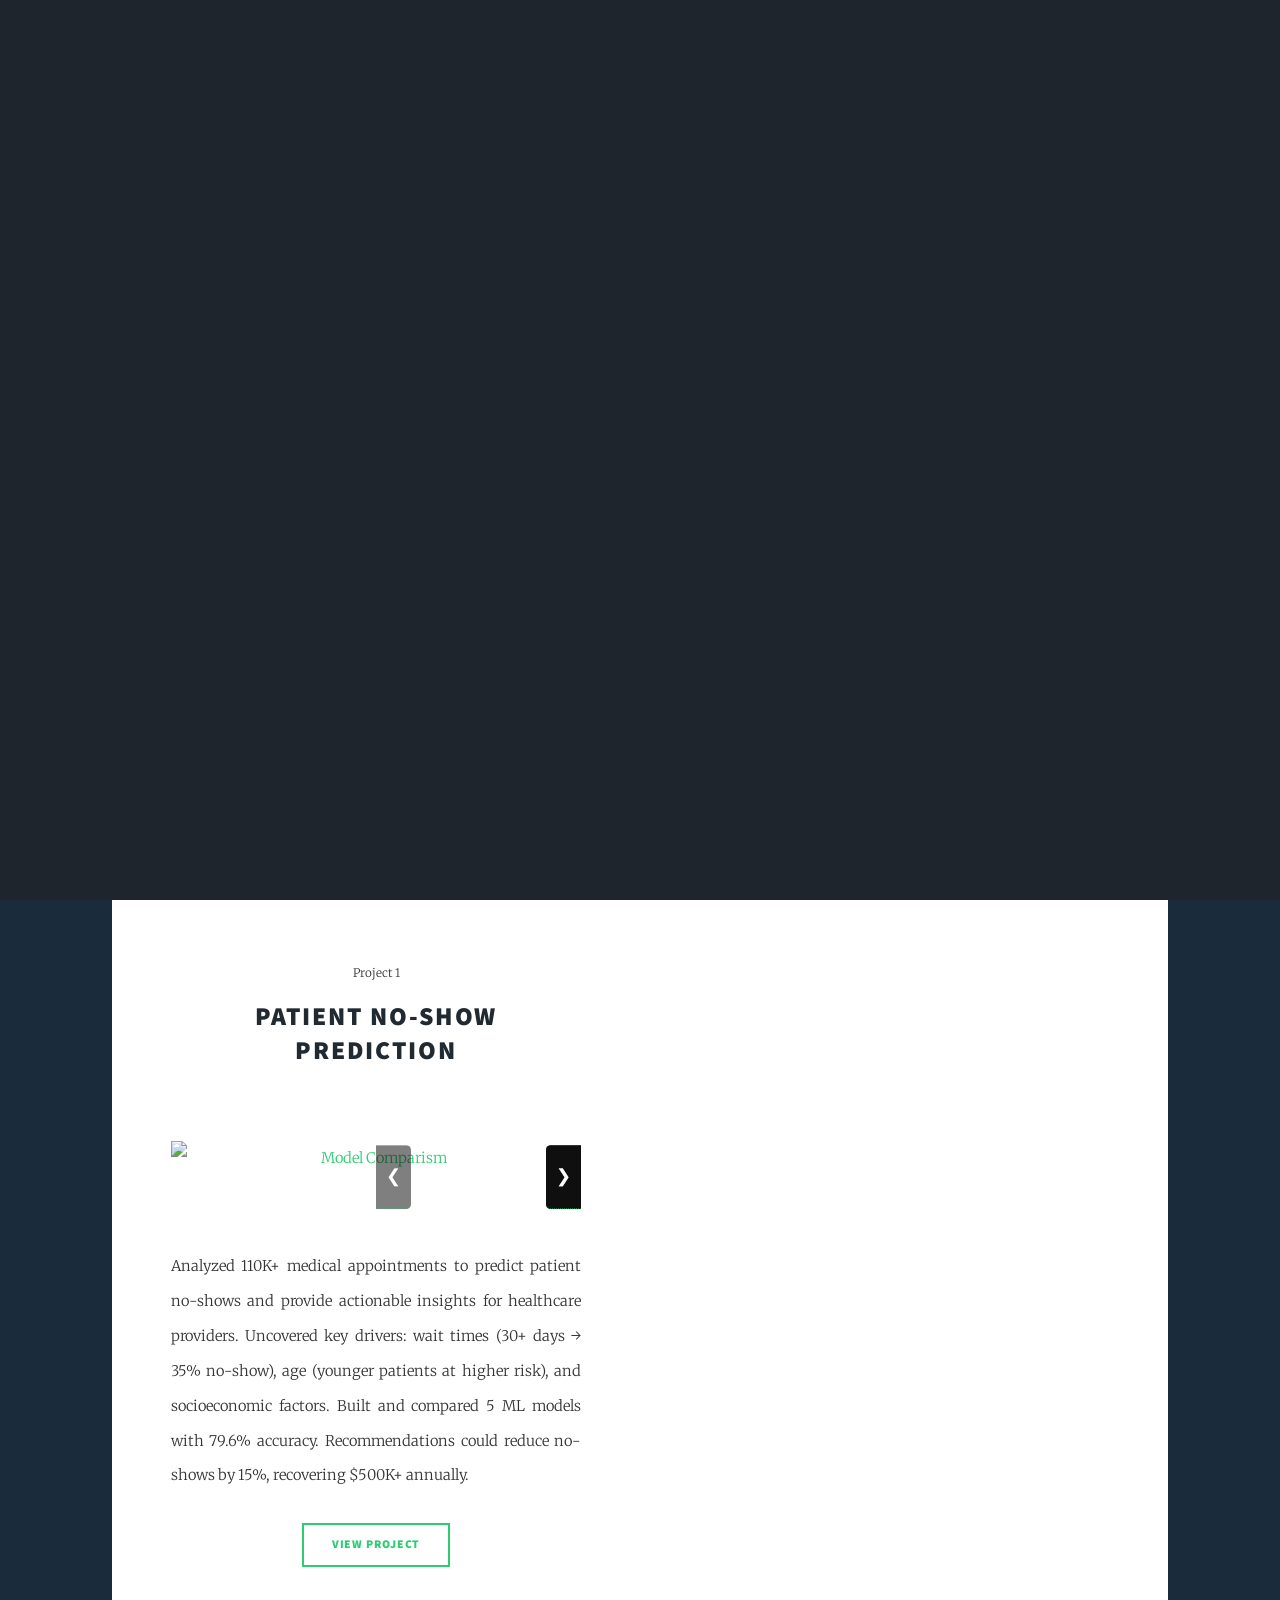
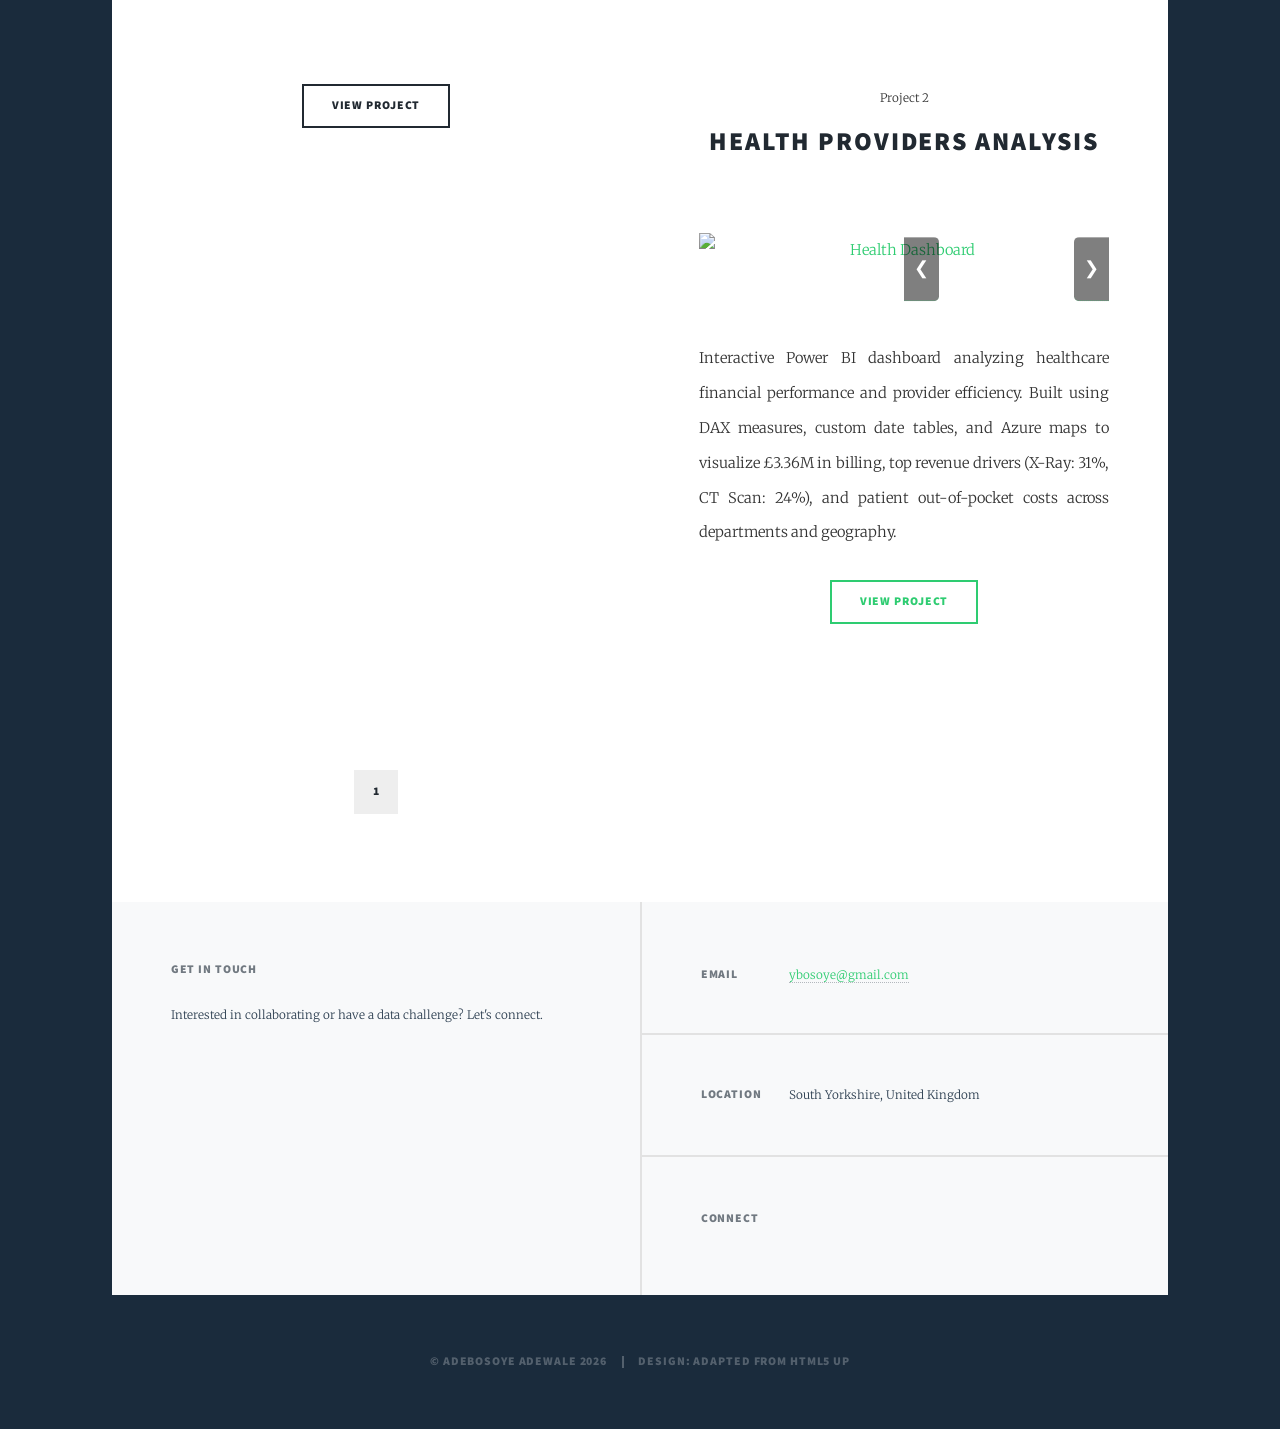
==== commit 0778f115: "Update index.html" ====
--- a/index.html
+++ b/index.html
@@ -49,26 +49,7 @@
            
             <!-- Posts -->
              <section class="posts">
-                <article>
-                    <header>
-                        <span class="date">Project 1</span>
-                        <h2><a href="https://github.com/DevPepperspray/Health-Providers-Analysis/tree/main/Health%20Data%20Project">Health Providers Analysis</a></h2>
-                    </header>
-                    
-                    <!-- Clickable carousel wrapper -->
-                    <a href="https://github.com/DevPepperspray/Health-Providers-Analysis/tree/main/Health%20Data%20Project" class="image fit" style="display: block;">
-                        <div class="carousel">
-                            <div class="carousel-images">
-                                <img src="https://github.com/Oluwaloniboss/Oluwaloniboss.github.io/blob/main/Health%20Provider%20Dashboard.jpg?raw=true" alt="Health Dashboard" />
-                                <img src="https://github.com/Oluwaloniboss/Oluwaloniboss.github.io/blob/main/Date.jpg?raw=true" alt="Health Dashboard - Data View" />
-                            </div>
-                            <a class="carousel-prev" onclick="event.preventDefault(); event.stopPropagation();">&#10094;</a>
-                            <a class="carousel-next" onclick="event.preventDefault(); event.stopPropagation();">&#10095;</a>
-                        </div>
-                    </a>
-                    
-                    <p> <section class="posts">
-                <article>
+                 <article>
                     <header>
                         <span class="date">Project 1</span>
                         <h2><a href="https://github.com/Oluwaloniboss/Patient-No-Show-Prediction">Patient No-Show Prediction</a></h2>
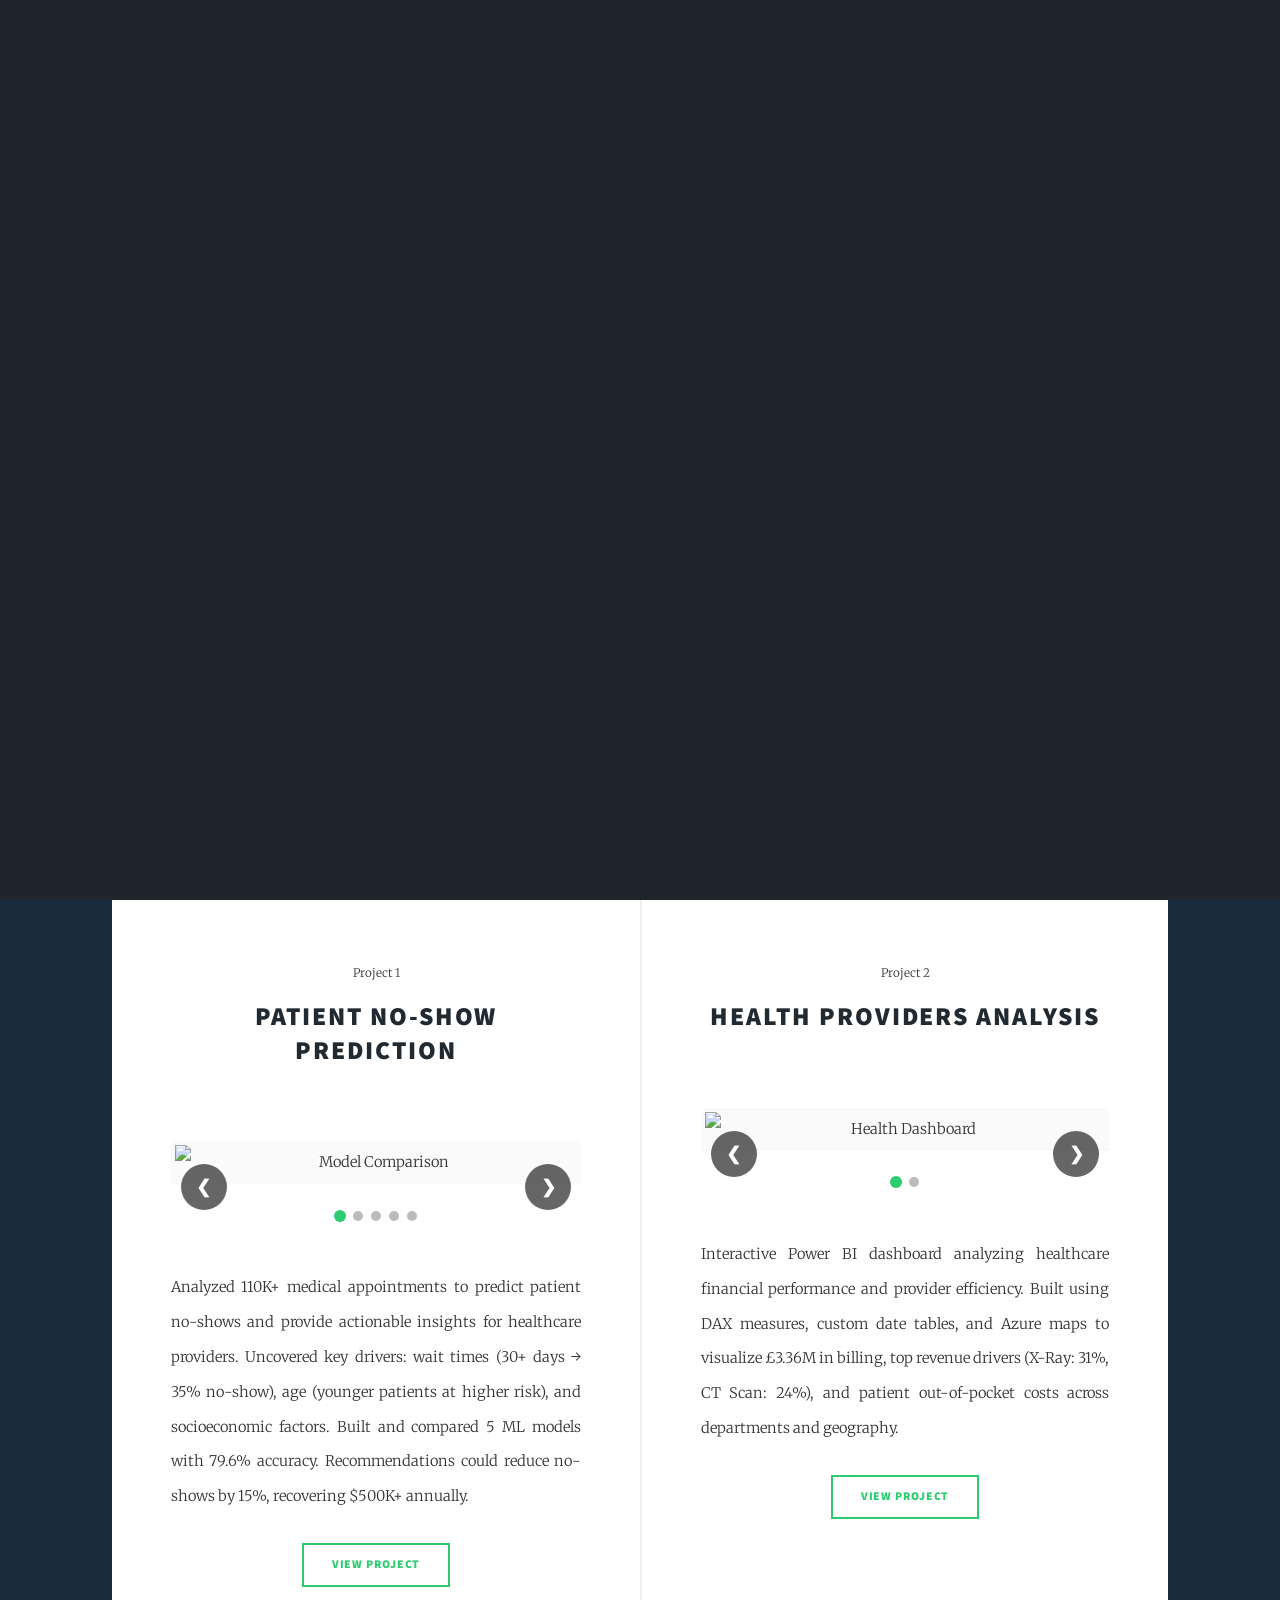
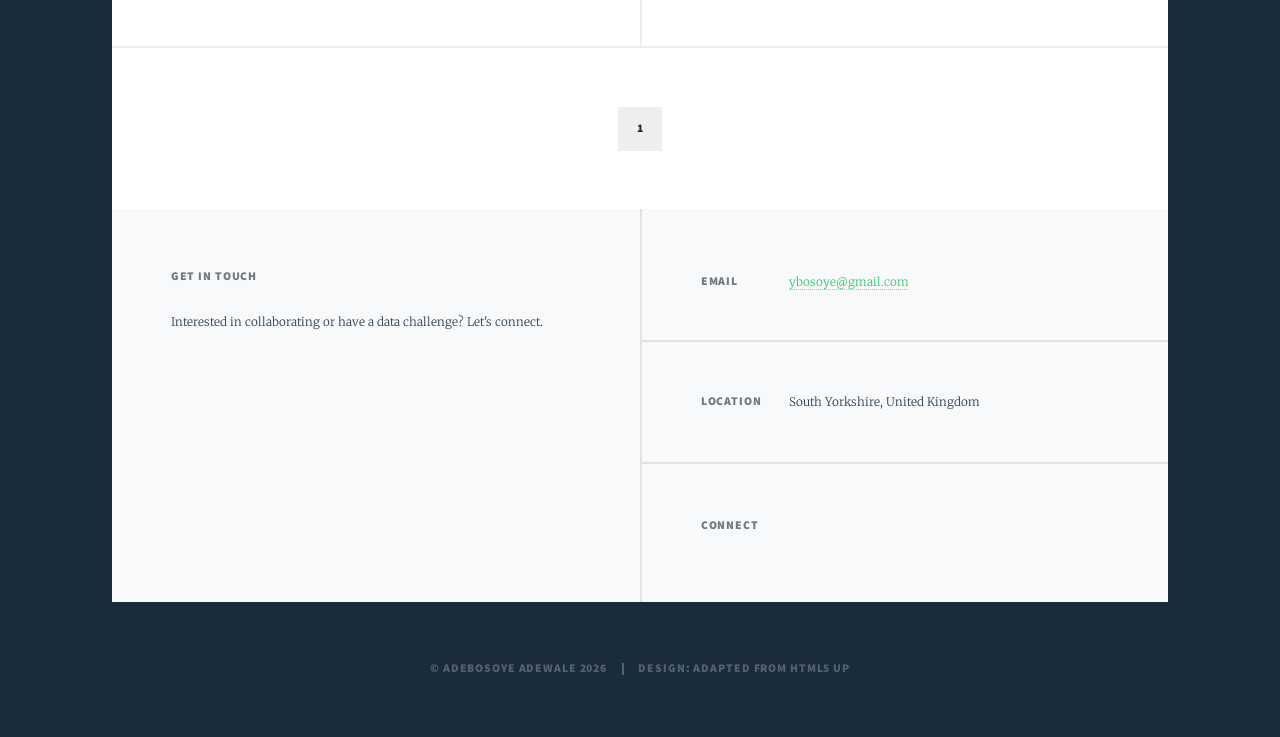
==== commit cec20133: "Update index.html" ====
--- a/index.html
+++ b/index.html
@@ -5,9 +5,84 @@
     <meta charset="utf-8" />
     <meta name="viewport" content="width=device-width, initial-scale=1, user-scalable=no" />
     <meta name="description" content="Data Analyst and MI Specialist portfolio" />
+    <!-- Original CSS (assumed present) -->
     <link rel="stylesheet" href="assets/css/main.css" />
     <noscript><link rel="stylesheet" href="assets/css/noscript.css" /></noscript>
     <link rel="icon" type="image/x-icon" href="images/favicon.ico">
+    <!-- Embedded carousel styles (fixes cropping/centering) -->
+    <style>
+        /* Minimal carousel styling – works with existing layout */
+        .carousel {
+            position: relative;
+            width: 100%;
+            overflow: hidden;
+            border-radius: 8px;
+        }
+        .carousel-images {
+            display: flex;
+            transition: transform 0.4s ease;
+            width: 100%;
+            align-items: center;       /* vertical centering */
+            background-color: #f0f0f0;  /* subtle background while loading */
+        }
+        .carousel-images img {
+            width: 100%;
+            flex-shrink: 0;
+            object-fit: contain;        /* ensures full image visible, no crop */
+            max-height: 400px;           /* reasonable limit, adjust as needed */
+            background-color: #fafafa;
+            border-radius: 4px;
+            padding: 4px;
+        }
+        .carousel-prev, .carousel-next {
+            position: absolute;
+            top: 50%;
+            transform: translateY(-50%);
+            background-color: rgba(0,0,0,0.6);
+            color: white;
+            padding: 12px 16px;
+            font-weight: bold;
+            font-size: 18px;
+            border-radius: 50%;
+            cursor: pointer;
+            user-select: none;
+            z-index: 10;
+            text-decoration: none;
+            border: none;
+            width: 46px;
+            height: 46px;
+            display: flex;
+            align-items: center;
+            justify-content: center;
+            transition: background-color 0.2s;
+        }
+        .carousel-prev:hover, .carousel-next:hover {
+            background-color: rgba(0,0,0,0.9);
+        }
+        .carousel-prev { left: 10px; }
+        .carousel-next { right: 10px; }
+        /* dot indicators (optional) */
+        .carousel-dots {
+            text-align: center;
+            margin-top: 8px;
+        }
+        .carousel-dot {
+            display: inline-block;
+            width: 10px;
+            height: 10px;
+            margin: 0 4px;
+            background-color: #bbb;
+            border-radius: 50%;
+            cursor: pointer;
+        }
+        .carousel-dot.active {
+            background-color: #2ecc71;
+        }
+        /* make sure article images don't overflow card */
+        .image.fit {
+            margin-bottom: 1rem;
+        }
+    </style>
 </head>
 <body class="is-preload">
 
@@ -46,92 +121,71 @@
         <!-- Main -->
         <div id="main">
 
-           
-            <!-- Posts -->
-             <section class="posts">
-                 <article>
+            <!-- Posts (fixed structure) -->
+            <section class="posts">
+                <!-- PROJECT 1 - Patient No-Show Prediction (fully corrected) -->
+                <article>
                     <header>
                         <span class="date">Project 1</span>
                         <h2><a href="https://github.com/Oluwaloniboss/Patient-No-Show-Prediction">Patient No-Show Prediction</a></h2>
                     </header>
-                    
-                    <!-- Clickable carousel wrapper -->
-                    <a href="https://github.com/Oluwaloniboss/Patient-No-Show-Prediction" class="image fit" style="display: block;">
-                        <div class="carousel">
+
+                    <!-- Clickable carousel wrapper (fixed image URLs and carousel controls) -->
+                    <a href="https://github.com/Oluwaloniboss/Patient-No-Show-Prediction" class="image fit" style="display: block; text-decoration: none; color: inherit;">
+                        <div class="carousel" id="carousel1">
                             <div class="carousel-images">
-                                <img src="https://github.com/Oluwaloniboss/Patient-No-Show-Prediction/blob/main/Images/Model%20Comparism.jpg?raw=true" alt="Model Comparism" />
-                                <img src="https://github.com/Oluwaloniboss/Patient-No-Show-Prediction/blob/main/Images/Grid.jpg?raw=true" alt="Exploratory Analysis" />
-                                <img src="https://github.com/Oluwaloniboss/Patient-No-Show-Prediction/blob/main/Images/Matrix.png?raw=true" alt="Heat Map Chart" />
-                                <img src="https://github.com/Oluwaloniboss/Patient-No-Show-Prediction/blob/main/Images/code.jpg?raw=true" alt="Python Code" />
-                                <img src="https://github.com/Oluwaloniboss/Patient-No-Show-Prediction/blob/main/Images/neighbourhood.png?raw=true" alt="Visualization" />
+                                <!-- Corrected raw GitHub image URLs -->
+                                <img src="https://raw.githubusercontent.com/Oluwaloniboss/Patient-No-Show-Prediction/main/Images/Model%20Comparism.jpg" alt="Model Comparison">
+                                <img src="https://raw.githubusercontent.com/Oluwaloniboss/Patient-No-Show-Prediction/main/Images/Grid.jpg" alt="Exploratory Analysis">
+                                <img src="https://raw.githubusercontent.com/Oluwaloniboss/Patient-No-Show-Prediction/main/Images/Matrix.png" alt="Heat Map Chart">
+                                <img src="https://raw.githubusercontent.com/Oluwaloniboss/Patient-No-Show-Prediction/main/Images/code.jpg" alt="Python Code">
+                                <img src="https://raw.githubusercontent.com/Oluwaloniboss/Patient-No-Show-Prediction/main/Images/neighbourhood.png" alt="Visualization">
                             </div>
-                            <a class="carousel-prev" onclick="event.preventDefault(); event.stopPropagation();">&#10094;</a>
-                            <a class="carousel-next" onclick="event.preventDefault(); event.stopPropagation();">&#10095;</a>
-                            <a class="carousel-next" onclick="event.preventDefault(); event.stopPropagation();">&#10095;</a>
-                            <a class="carousel-next" onclick="event.preventDefault(); event.stopPropagation();">&#10095;</a>
-                            <a class="carousel-next" onclick="event.preventDefault(); event.stopPropagation();">&#10095;</a>
-                            
+                            <!-- Only one prev and one next (duplicates removed) -->
+                            <a class="carousel-prev" onclick="event.preventDefault(); event.stopPropagation(); changeSlide(-1, 'carousel1')">&#10094;</a>
+                            <a class="carousel-next" onclick="event.preventDefault(); event.stopPropagation(); changeSlide(1, 'carousel1')">&#10095;</a>
+                            <!-- Optional dot indicators (will be added via js) -->
+                            <div class="carousel-dots" id="dots-carousel1"></div>
                         </div>
                     </a>
+
+                    <p>Analyzed 110K+ medical appointments to predict patient no-shows and provide actionable insights for healthcare providers. Uncovered key drivers: wait times (30+ days → 35% no-show), age (younger patients at higher risk), and socioeconomic factors. Built and compared 5 ML models with 79.6% accuracy. Recommendations could reduce no-shows by 15%, recovering $500K+ annually.</p>
                     
-                    <p>Analyzed 110K+ medical appointments to predict patient no-shows and provide actionable insights for healthcare providers. Uncovered key drivers: wait times (30+ days → 35% no-show), age (younger patients at higher risk), and socioeconomic factors. Built and compared 5 ML models with 79.6% accuracy. Recommendations could reduce no-shows by 15%, recovering $500K+ annually.</p>
+                    <!-- Single correct button -->
                     <ul class="actions special">
                         <li><a href="https://github.com/Oluwaloniboss/Patient-No-Show-Prediction/tree/main" class="button">View Project</a></li>
                     </ul>
                 </article>
-                </p>
-                    <ul class="actions special">
-                        <li><a href="https://github.com/Oluwaloniboss/Patient-No-Show-Prediction/tree/main" class="button">View Project</a></li>
-                    </ul>
-                </article>
-                
-            <section class="posts">
+
+                <!-- PROJECT 2 - Health Providers Analysis (corrected URLs and carousel) -->
                 <article>
                     <header>
                         <span class="date">Project 2</span>
-                        <h2><a href="">Health Providers Analysis</a></h2>
+                        <h2><a href="https://github.com/Oluwaloniboss/Health-Providers-Data-Analysis">Health Providers Analysis</a></h2>
                     </header>
-                    
-                    <!-- Clickable carousel wrapper -->
-                    <a href="https://github.com/Oluwaloniboss/Health-Providers-Data-Analysis" class="image fit" style="display: block;">
-                        <div class="carousel">
+
+                    <a href="https://github.com/Oluwaloniboss/Health-Providers-Data-Analysis" class="image fit" style="display: block; text-decoration: none; color: inherit;">
+                        <div class="carousel" id="carousel2">
                             <div class="carousel-images">
-                                <img src="https://github.com/Oluwaloniboss/Oluwaloniboss.github.io/blob/main/Health%20Provider%20Dashboard.jpg?raw=true" alt="Health Dashboard" />
-                                <img src="https://github.com/Oluwaloniboss/Oluwaloniboss.github.io/blob/main/Date.jpg?raw=true" alt="Health Dashboard - Data View" />
+                                <!-- Corrected raw image URLs -->
+                                <img src="https://raw.githubusercontent.com/Oluwaloniboss/Oluwaloniboss.github.io/main/Health%20Provider%20Dashboard.jpg" alt="Health Dashboard">
+                                <img src="https://raw.githubusercontent.com/Oluwaloniboss/Oluwaloniboss.github.io/main/Date.jpg" alt="Health Dashboard - Data View">
                             </div>
-                            <a class="carousel-prev" onclick="event.preventDefault(); event.stopPropagation();">&#10094;</a>
-                            <a class="carousel-next" onclick="event.preventDefault(); event.stopPropagation();">&#10095;</a>
+                            <a class="carousel-prev" onclick="event.preventDefault(); event.stopPropagation(); changeSlide(-1, 'carousel2')">&#10094;</a>
+                            <a class="carousel-next" onclick="event.preventDefault(); event.stopPropagation(); changeSlide(1, 'carousel2')">&#10095;</a>
+                            <div class="carousel-dots" id="dots-carousel2"></div>
                         </div>
                     </a>
-                    
+
                     <p>Interactive Power BI dashboard analyzing healthcare financial performance and provider efficiency. Built using DAX measures, custom date tables, and Azure maps to visualize £3.36M in billing, top revenue drivers (X‑Ray: 31%, CT Scan: 24%), and patient out-of-pocket costs across departments and geography.</p>
                     <ul class="actions special">
-                        <li><a href="" class="button">View Project</a></li>
+                        <li><a href="https://github.com/Oluwaloniboss/Health-Providers-Data-Analysis" class="button">View Project</a></li>
                     </ul>
                 </article>
-                <!-- <article>
-                    <header>
-                        <span class="date">Project 2</span>
-                        <h2><a href="#">DemoDemo</a></h2>
-                    </header>
-                    <a href="#" class="image fit"><img src="images/placeholder.jpg" alt="" /></a>
-                    <p> demo<ul class="actions special">
-                        <li><a href="#" class="button">View Project</a></li>
-                    </ul>
-                </article>
-                <article>
-                    <header>
-                        <span class="date">Project 3</span>
-                        <h2><a href="#">demo</a></h2>
-                    </header>
-                    <a href="#" class="image fit"><img src="images/placeholder.jpg" alt="" /></a>
-                    <p>demo<ul class="actions special">
-                        <li><a href="#" class="button">View Project</a></li>
-                    </ul>
-                </article> -->
+                <!-- Removed orphaned/duplicate markup -->
             </section>
 
-            <!-- Footer -->
+            <!-- Footer (pagination) -->
             <footer>
                 <div class="pagination">
                     <a href="#" class="page active">1</a>
@@ -172,7 +226,7 @@
 
     </div>
 
-    <!-- Scripts -->
+    <!-- Scripts (original + embedded carousel JS) -->
     <script src="assets/js/jquery.min.js"></script>
     <script src="assets/js/jquery.scrollex.min.js"></script>
     <script src="assets/js/jquery.scrolly.min.js"></script>
@@ -181,5 +235,123 @@
     <script src="assets/js/util.js"></script>
     <script src="assets/js/main.js"></script>
 
+    <!-- Carousel functionality (simple, robust, prevents cropping) -->
+    <script>
+        (function() {
+            // Store current slide index per carousel
+            const slideIndices = {};
+
+            function initCarousel(carouselId) {
+                const carousel = document.getElementById(carouselId);
+                if (!carousel) return;
+                const imagesContainer = carousel.querySelector('.carousel-images');
+                if (!imagesContainer) return;
+                const totalSlides = imagesContainer.children.length;
+                if (totalSlides === 0) return;
+
+                // Initialize index
+                slideIndices[carouselId] = 0;
+
+                // Create dots if more than 1 slide
+                const dotsContainer = carousel.querySelector('.carousel-dots');
+                if (dotsContainer) {
+                    dotsContainer.innerHTML = ''; // clear
+                    for (let i = 0; i < totalSlides; i++) {
+                        const dot = document.createElement('span');
+                        dot.classList.add('carousel-dot');
+                        dot.dataset.index = i;
+                        dot.addEventListener('click', (e) => {
+                            e.preventDefault();
+                            e.stopPropagation();
+                            const idx = parseInt(e.target.dataset.index);
+                            goToSlide(carouselId, idx);
+                        });
+                        dotsContainer.appendChild(dot);
+                    }
+                }
+                updateCarousel(carouselId);
+            }
+
+            function goToSlide(carouselId, index) {
+                const carousel = document.getElementById(carouselId);
+                if (!carousel) return;
+                const imagesContainer = carousel.querySelector('.carousel-images');
+                if (!imagesContainer) return;
+                const totalSlides = imagesContainer.children.length;
+                if (totalSlides === 0) return;
+                // wrap around
+                if (index < 0) index = totalSlides - 1;
+                if (index >= totalSlides) index = 0;
+                slideIndices[carouselId] = index;
+                updateCarousel(carouselId);
+            }
+
+            function updateCarousel(carouselId) {
+                const carousel = document.getElementById(carouselId);
+                if (!carousel) return;
+                const imagesContainer = carousel.querySelector('.carousel-images');
+                const dotsContainer = carousel.querySelector('.carousel-dots');
+                if (!imagesContainer) return;
+                const idx = slideIndices[carouselId] || 0;
+                const slideWidth = imagesContainer.children[0]?.clientWidth || 0;
+                if (slideWidth > 0) {
+                    imagesContainer.style.transform = `translateX(-${idx * slideWidth}px)`;
+                } else {
+                    // fallback if width not yet computed
+                    setTimeout(() => updateCarousel(carouselId), 50);
+                }
+                // update dots
+                if (dotsContainer) {
+                    Array.from(dotsContainer.children).forEach((dot, i) => {
+                        if (i === idx) dot.classList.add('active');
+                        else dot.classList.remove('active');
+                    });
+                }
+            }
+
+            // Expose to global for onclick handlers
+            window.changeSlide = function(direction, carouselId) {
+                const carousel = document.getElementById(carouselId);
+                if (!carousel) return;
+                const current = slideIndices[carouselId] || 0;
+                goToSlide(carouselId, current + direction);
+            };
+
+            // Initialize on load and on resize (to recalc width)
+            window.addEventListener('load', function() {
+                initCarousel('carousel1');
+                initCarousel('carousel2');
+                // small delay to ensure layout
+                setTimeout(() => {
+                    updateCarousel('carousel1');
+                    updateCarousel('carousel2');
+                }, 100);
+            });
+
+            window.addEventListener('resize', function() {
+                // recalc transforms after resize
+                setTimeout(() => {
+                    updateCarousel('carousel1');
+                    updateCarousel('carousel2');
+                }, 100);
+            });
+
+            // Also handle when images load to adjust width
+            document.querySelectorAll('.carousel-images img').forEach(img => {
+                img.addEventListener('load', function() {
+                    // find parent carousel and update
+                    const carousel = this.closest('.carousel');
+                    if (carousel) updateCarousel(carousel.id);
+                });
+            });
+        })();
+    </script>
+    <!-- Ensure carousel-dots active class gets style (if not already in main.css) -->
+    <style>
+        .carousel-dot.active {
+            background-color: #2ecc71 !important;
+            transform: scale(1.2);
+        }
+    </style>
 </body>
 </html>
